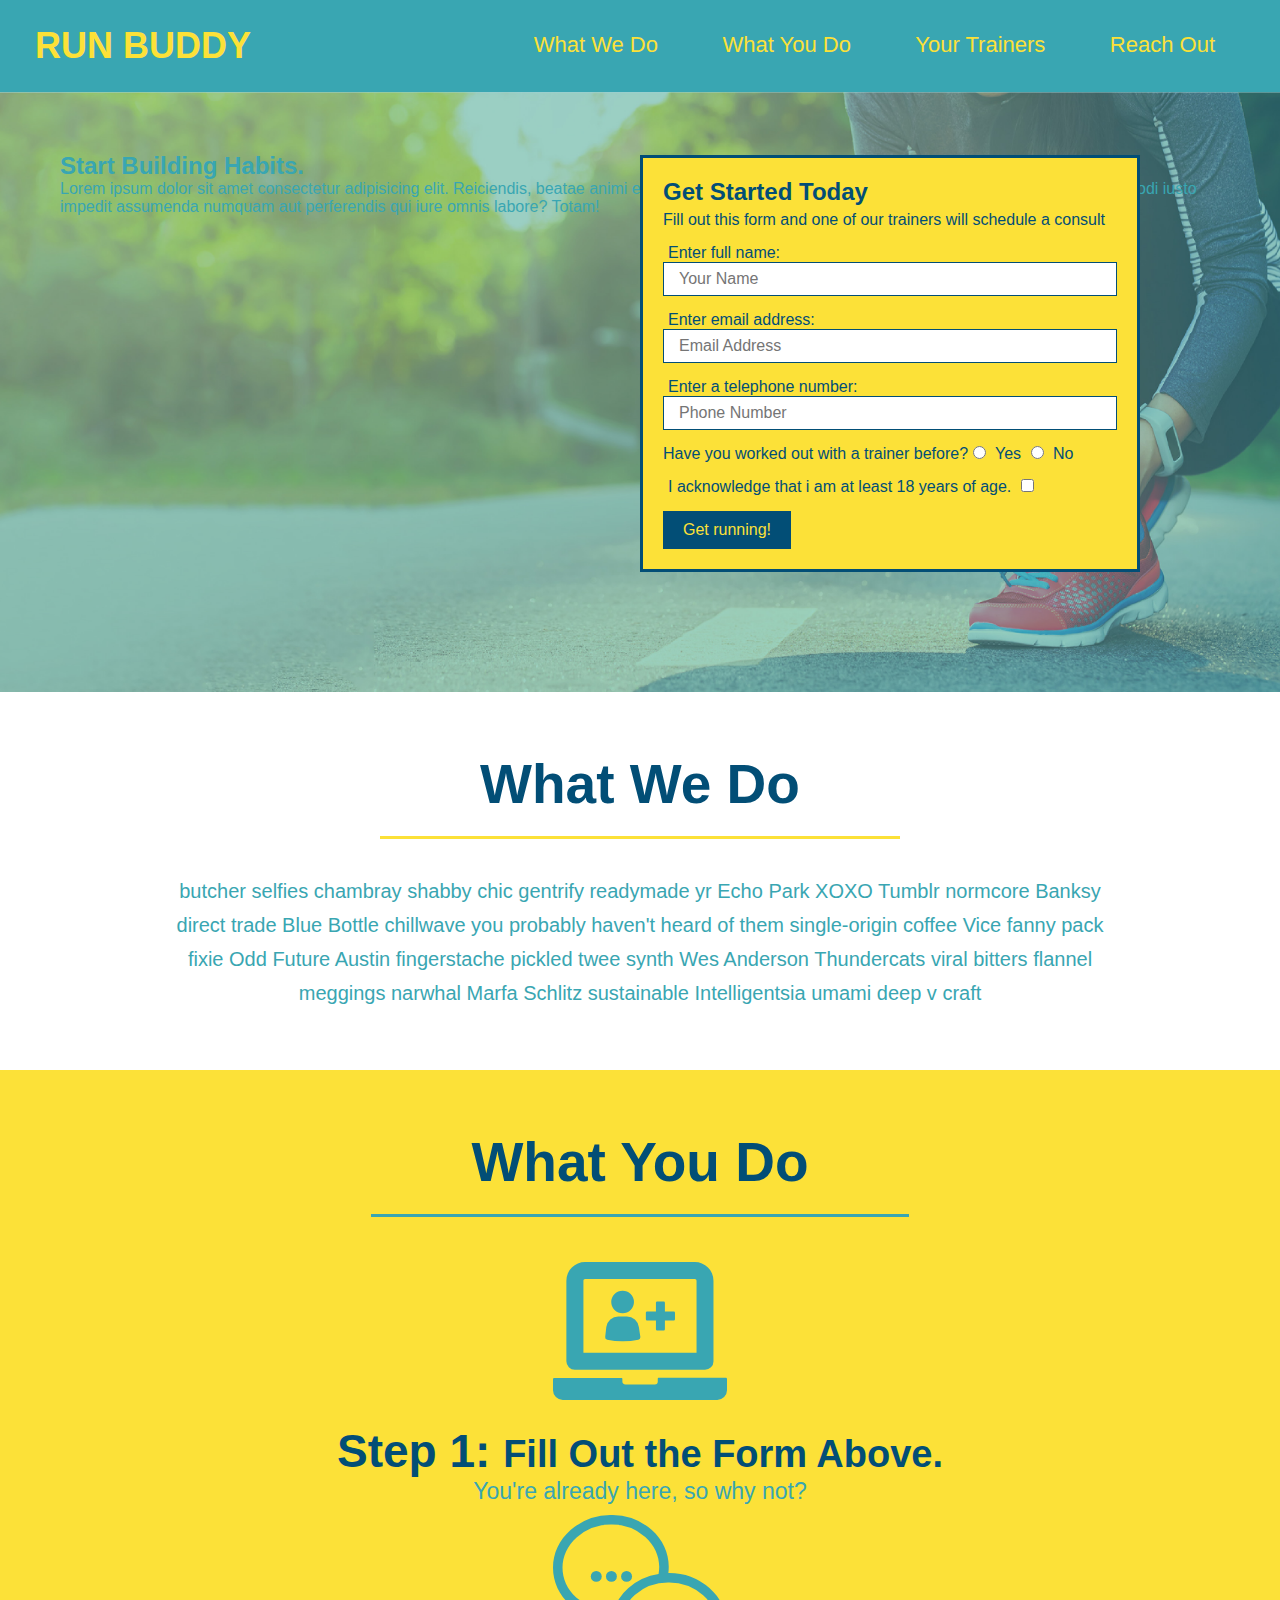
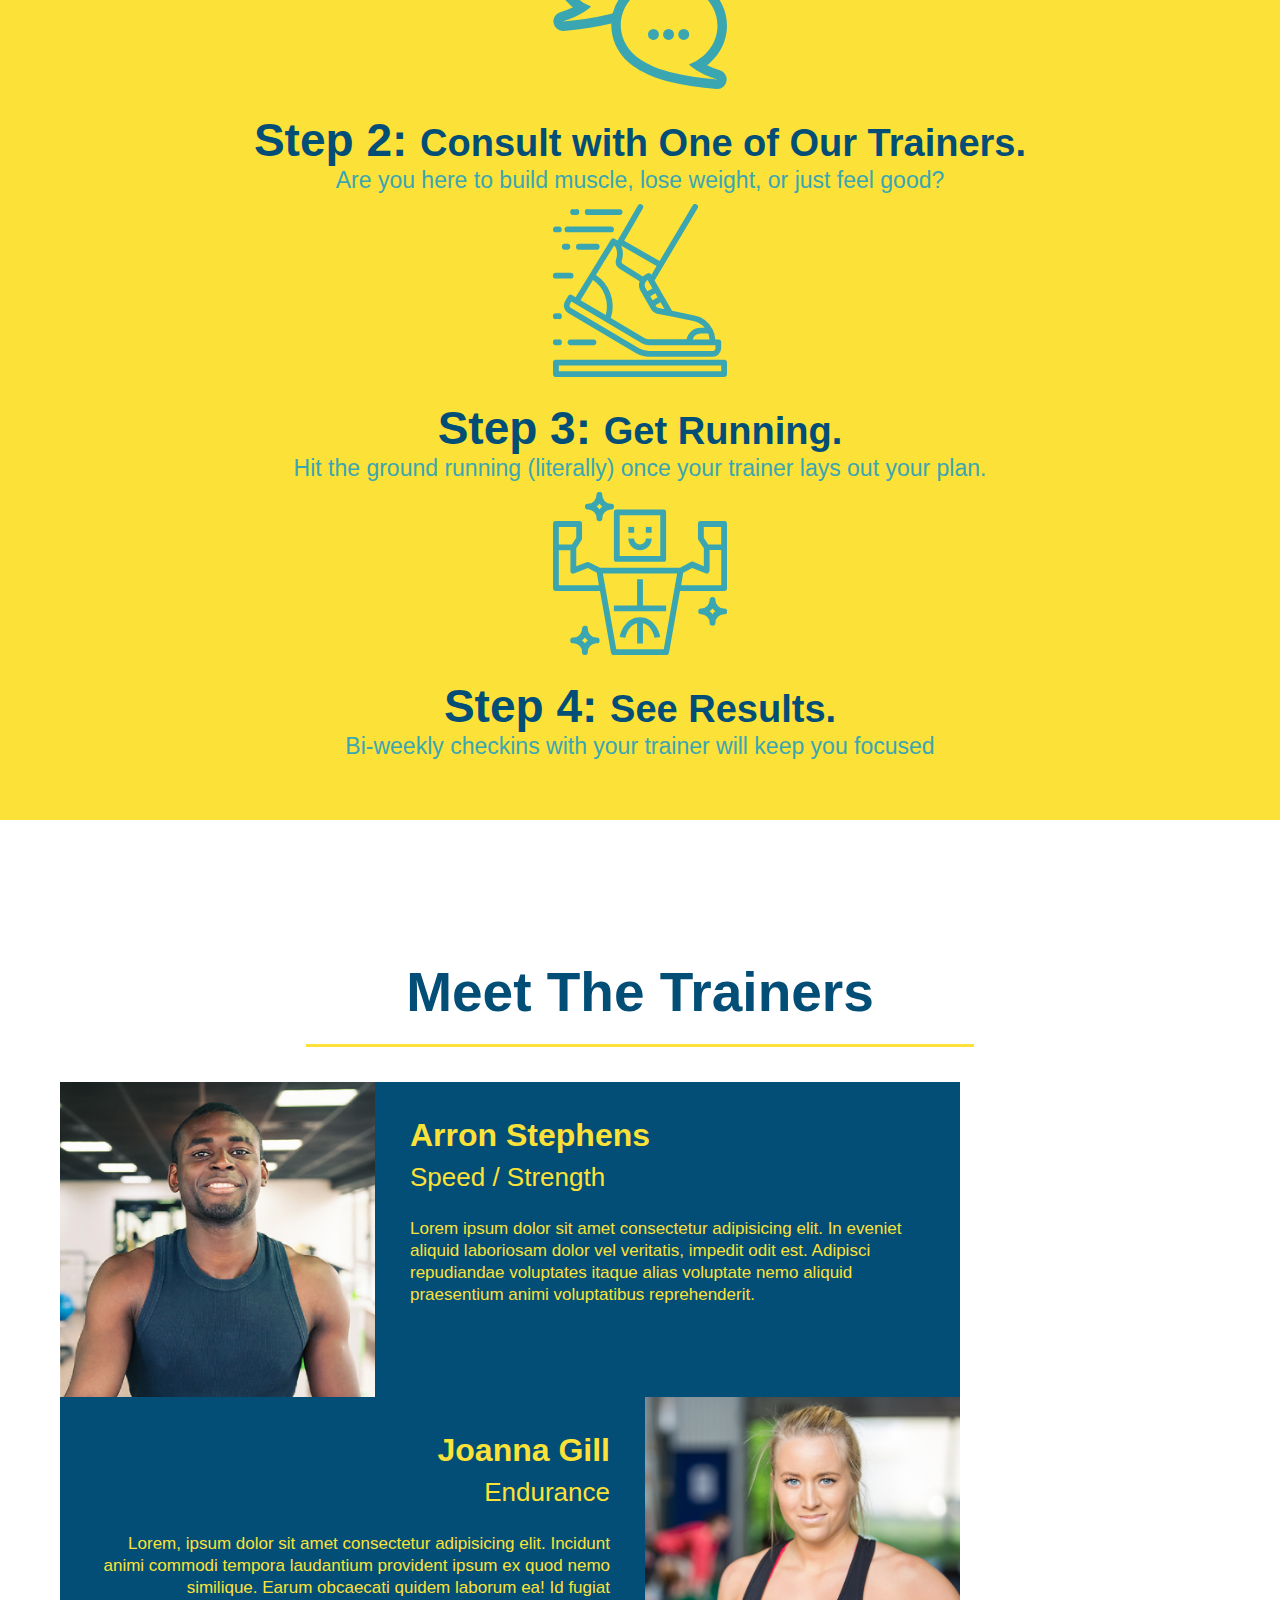
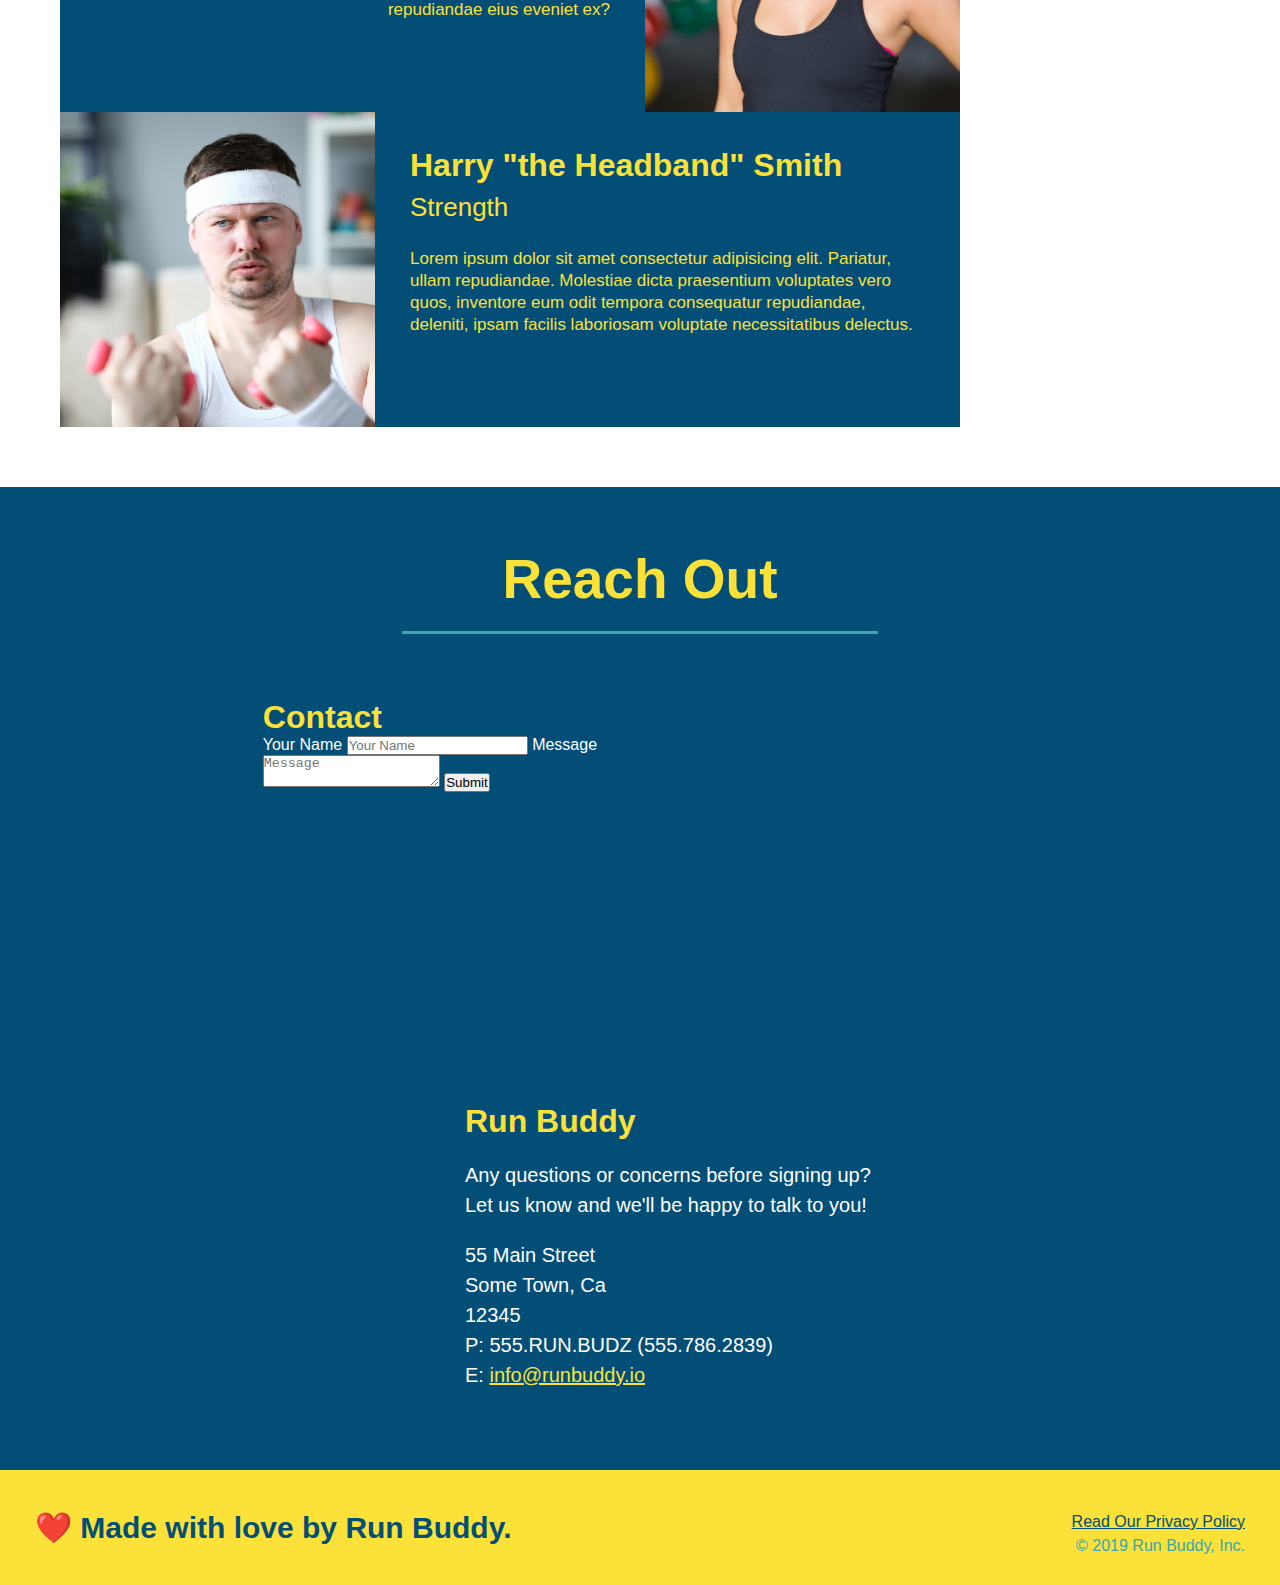
==== index.html @ 89fad7df "added contact form" ====
<!DOCTYPE html>
<html lang="en">
  <head>
    <meta charset="UTF-8" />
    <title>Run Buddy</title>
    <link rel="stylesheet" href="./assets/css/style.css" />
  </head>

  <body>
    <!-- navigation -->
    <header>
      <h1>
        <a href="./index.html">RUN BUDDY</a>
      </h1>
      <nav>
        <!-- Unordered list element -->
        <ul>
          <!-- List item element -->
          <li>
            <!-- Anchor element -->
            <a href="#what-we-do">What We Do</a>
          </li>
          <li>
            <a href="#what-you-do">What You Do</a>
          </li>
          <li>
            <a href="#your-trainers">Your Trainers</a>
          </li>
          <li>
            <a href="#reach-out">Reach Out</a>
          </li>
        </ul>
      </nav>
    </header>

    <!-- hero/jumbotron -->
    <section class="hero">
      <div class="hero-form">
        <h3>Get Started Today</h3>
        <p>
          Fill out this form and one of our trainers will schedule a consult
        </p>
        <!-- Add form element -->
        <form>
          <label for="name">Enter full name:</label>
          <input
            type="text"
            placeholder="Your Name"
            name="name"
            id="name"
            class="form-input"
          />
          <label for="email">Enter email address:</label>
          <input
            type="email"
            placeholder="Email Address"
            name="email"
            id="email"
            class="form-input"
          />
          <label for="phone">Enter a telephone number:</label>
          <input
            type="tel"
            placeholder="Phone Number"
            name="phone"
            id="phone"
            class="form-input"
          />
          <p>
            Have you worked out with a trainer before?
            <input type="radio" name="trainer-confirm" id="trainer-yes" />
            <label for="trainer-yes">Yes</label>
            <input type="radio" name="trainer-confirm" id="trainer-no" />
            <label for="trainer-no">No</label>
          </p>
          <p>
            <label for="checkbox">
              I acknowledge that i am at least 18 years of age.
            </label>
            <input type="checkbox" name="age-confirm" id="checkbox" />
          </p>
          <button type="submit">Get running!</button>
        </form>
      </div>
      <!-- adds a heading and other writing to the left of the input box -->
      <div class="hero-cta">
        <h2>Start Building Habits.</h2>
        <p>
          Lorem ipsum dolor sit amet consectetur adipisicing elit. Reiciendis,
          beatae animi eaque doloremque temporibus, voluptates aperiam eveniet
          amet commodi iusto impedit assumenda numquam aut perferendis qui iure
          omnis labore? Totam!
        </p>
      </div>
    </section>
    <!-- end hero -->

    <!-- "what we do" section -->
    <section id="what-we-do" class="intro">
      <h2 class="section-title primary-border">What We Do</h2>
      <p>
        butcher selfies chambray shabby chic gentrify readymade yr Echo Park
        XOXO Tumblr normcore Banksy direct trade Blue Bottle chillwave you
        probably haven't heard of them single-origin coffee Vice fanny pack
        fixie Odd Future Austin fingerstache pickled twee synth Wes Anderson
        Thundercats viral bitters flannel meggings narwhal Marfa Schlitz
        sustainable Intelligentsia umami deep v craft
      </p>
    </section>

    <!-- "what you do" section -->
    <section id="what-you-do" class="steps">
      <h2 class="section-title secondary-border">What You Do</h2>

      <div>
        <!-- img element -->
        <img src="assets/images/step-1.svg" alt="" />
        <h3>Step 1: <span>Fill Out the Form Above.</span></h3>
        <p>You're already here, so why not?</p>
      </div>

      <div>
        <!-- img element -->
        <img src="assets/images/step-2.svg" alt="" />
        <h3>Step 2: <span>Consult with One of Our Trainers.</span></h3>
        <p>Are you here to build muscle, lose weight, or just feel good?</p>
      </div>

      <div>
        <!-- img element -->
        <img src="assets/images/step-3.svg" alt="" />
        <h3>Step 3: <span>Get Running.</span></h3>
        <p>
          Hit the ground running (literally) once your trainer lays out your
          plan.
        </p>
      </div>

      <div>
        <!-- img element -->
        <img src="assets/images/step-4.svg" alt="" />
        <h3>Step 4: <span>See Results.</span></h3>
        <p>Bi-weekly checkins with your trainer will keep you focused</p>
      </div>
    </section>

    <!-- "meet the trainers" section -->
    <section id="your-trainers" class="trainers">
      <h2 class="section-title primary-border">Meet The Trainers</h2>
      <article class="trainer">
        <img src="assets/images/trainer-1.jpg" alt="Arron Stephens" />
        <div class="trainer-bio text-left">
          <h3>Arron Stephens</h3>
          <h4>Speed / Strength</h4>
          <p>
            Lorem ipsum dolor sit amet consectetur adipisicing elit. In eveniet
            aliquid laboriosam dolor vel veritatis, impedit odit est. Adipisci
            repudiandae voluptates itaque alias voluptate nemo aliquid
            praesentium animi voluptatibus reprehenderit.
          </p>
        </div>
      </article>

      <!-- second trainer bio -->
      <article class="trainer">
        <div class="trainer-bio text-right">
          <h3>Joanna Gill</h3>
          <h4>Endurance</h4>
          <p>
            Lorem, ipsum dolor sit amet consectetur adipisicing elit. Incidunt
            animi commodi tempora laudantium provident ipsum ex quod nemo
            similique. Earum obcaecati quidem laborum ea! Id fugiat repudiandae
            eius eveniet ex?
          </p>
        </div>
        <img
          src="./assets/images/trainer-2.jpg"
          alt="Joanna Gill cooling off after a workout"
        />
      </article>

      <!-- third trainer bio -->
      <article class="trainer">
        <img
          src="./assets/images/trainer-3.jpg"
          alt="Harry Smith wearing a headband and lifting comically small pink weights"
        />
        <div class="trainer-bio text-left">
          <h3>Harry "the Headband" Smith</h3>
          <h4>Strength</h4>
          <p>
            Lorem ipsum dolor sit amet consectetur adipisicing elit. Pariatur,
            ullam repudiandae. Molestiae dicta praesentium voluptates vero quos,
            inventore eum odit tempora consequatur repudiandae, deleniti, ipsam
            facilis laboriosam voluptate necessitatibus delectus.
          </p>
        </div>
      </article>
    </section>

    <!-- "reach out" section -->
    <section id="reach-out" class="contact">
      <h2 class="section-title secondary-border">Reach Out</h2>
      <div class="contact-info">
        <!-- Box for contact form -->
        <div class="contact-form">
          <h3>Contact</h3>
          <form>
            <!-- section for name box -->
            <label for="contact-name">Your Name</label>
            <input type="text" id="contact-name" placeholder="Your Name" />
            <!-- section for adding comments or a message-->
            <label for="contact-message">Message</label>
            <textarea id="contact-message" placeholder="Message"></textarea>
            <!-- creates the submit button -->
            <button type="submit">Submit</button>
          </form>
        </div>
        <!-- end box for contact form-->
        <iframe
          src="https://www.google.com/maps/embed?pb=!1m18!1m12!1m3!1d3147.1079747227936!2d-120.42364418397035!3d37.92790791110593!2m3!1f0!2f0!3f0!3m2!1i1024!2i768!4f13.1!3m3!1m2!1s0x8090c49129b6ac57%3A0xb56c7eb95a2cd8bd!2sMain%20St%2C%20California%2095327!5e0!3m2!1sen!2sus!4v1616426329495!5m2!1sen!2sus"
          style="border: 0"
          allowfullscreen=""
          loading="lazy"
        >
        </iframe>
        <div>
          <h3>Run Buddy</h3>
          <p>
            Any questions or concerns before signing up?
            <br />
            Let us know and we'll be happy to talk to you!
          </p>
          <address>
            55 Main Street <br />
            Some Town, Ca <br />
            12345<br />
            P: 555.RUN.BUDZ (555.786.2839)<br />
            E: <a href="mailto:info@runbuddy.io">info@runbuddy.io</a>
          </address>
        </div>
      </div>
    </section>

    <!-- footer -->
    <footer>
      <h2>❤️ Made with love by Run Buddy.</h2>
      <div>
        <a href="./privacy-policy.html">Read Our Privacy Policy</a><br />
        &copy; 2019 Run Buddy, Inc.
      </div>
    </footer>
  </body>
</html>
---- assets/css/style.css ----
* {
  margin: 0;
  padding: 0;
  box-sizing: border-box;
}

body {
  /* more on this crazy alphanumerical value in a minute! */
  color: #39a6b2;
  font-family: Helvetica, Arial, sans-serif;
}

/* apply styles to <header> */
header {
  padding: 25px 35px;
  background-color: #39a6b2;
}

header h1 {
  font-weight: bold;
  font-size: 36px;
  color: #fce138;
  margin: 0;
  display: inline;
}

header a {
  text-decoration: none;
  color: #fce138;
}

header nav {
  float: right;
  margin: 7px 0;
}

header nav ul li {
  display: inline;
}

header nav ul li a {
  margin: 0 30px;
  font-weight: lighter;
  font-size: 22px;
}

footer {
  background: #fce138;
  width: 100%;
  padding: 40px 35px;
}

footer h2 {
  display: inline;
  color: #024e76;
  font-size: 30px;
  margin: 0;
}

footer div {
  float: right;
  line-height: 1.5;
  text-align: right;
}

footer a {
  color: #024e76;
}

/* hero style section */
section {
  padding: 60px;
}

.hero {
  background-image: url(../images/hero-bg.jpg);
  height: 600px;
  background-size: cover;
  background-position: center;
  position: relative;
}

.hero-form {
  background-color: #fce138;
  padding: 20px;
  width: 500px;
  color: #024e76;
  border: solid 3px #024e76;
  position: absolute;
  bottom: 120px;
  right: 140px;
}

.hero-form h3 {
  font-size: 24px;
  margin: 0;
}

.hero-form p {
  margin: 5px 0 15px 0;
}

.form-input {
  border: 1px solid #024e76;
  display: block;
  padding: 7px 15px;
  font-size: 16px;
  color: #024e76;
  width: 100%;
  margin-bottom: 15px;
}

.hero-form label {
  margin: 0 5px;
}

.hero-form button {
  color: #fce138;
  background-color: #024e76;
  border: none;
  padding: 10px 20px;
  font-size: 16px;
}
/* hero styles end */

/* what we do style */
.intro {
  text-align: center;
}

.intro p {
  line-height: 1.7;
  color: #39a6b2;
  width: 80%;
  font-size: 20px;
  margin: 0 auto;
}
/* end what we do style */

/* style for what we/you do and reachout */
.section-title {
  font-size: 55px;
  color: #024e76;
  margin-bottom: 35px;
  padding: 0 100px 20px 100px;
  display: inline-block;
  border-bottom: 3px solid;
}

.primary-border {
  border-color: #fce138;
}

.secondary-border {
  border-color: #39a6b2;
}
/* end style for what we/you do and reachout */

/* what you do style */
.steps {
  text-align: center;
  background: #fce138;
}

.steps {
  margin-bottom: 80px;
}

.steps img {
  width: 15%;
  margin: 10px 0;
}

.steps h3 {
  color: #024e76;
  font-size: 46px;
  margin-top: 10px;
}

.steps p {
  color: #39a6b2;
  font-size: 23px;
}

.steps span {
  font-size: 38px;
}
/* end style what you do */

/* style for meet the trainers */
.trainers {
  text-align: center;
}

.trainer {
  width: 900px;
  margin: o auto 30px auto;
  background: #024e76;
  color: #fce138;
  overflow: auto;
}

.trainer img {
  width: 35%;
  float: left;
}

.trainer-bio {
  padding: 35px;
  float: left;
  width: 65%;
}

.text-left {
  text-align: left;
}

.text-right {
  text-align: right;
}

.trainer-bio h3 {
  font-size: 32px;
  margin-bottom: 8px;
}

.trainer-bio h4 {
  font-weight: lighter;
  font-size: 26px;
  margin-bottom: 25px;
}

.trainer-bio p {
  font-size: 17px;
  line-height: 1.3;
}
/* end style for meet the trainers */

/* style for reach out*/
.contact {
  text-align: center;
  background: #024e76;
}

.contact h2 {
  color: #fce138;
}

.contact-info iframe {
  width: 400px;
  height: 400px;
}
.contact-info div {
  width: 410px;
  display: inline-block;
  vertical-align: top;
  text-align: left;
  margin: 30px 0 0 60px;
  color: white;
}

.contact-info h3 {
  color: #fce138;
  font-size: 32px;
}

.contact-info p,
.contact-info address {
  margin: 20px 0;
  line-height: 1.5;
  font-size: 20px;
  font-style: normal;
}

.contact-info a {
  color: #fce138;
}
/* end style for reach out */
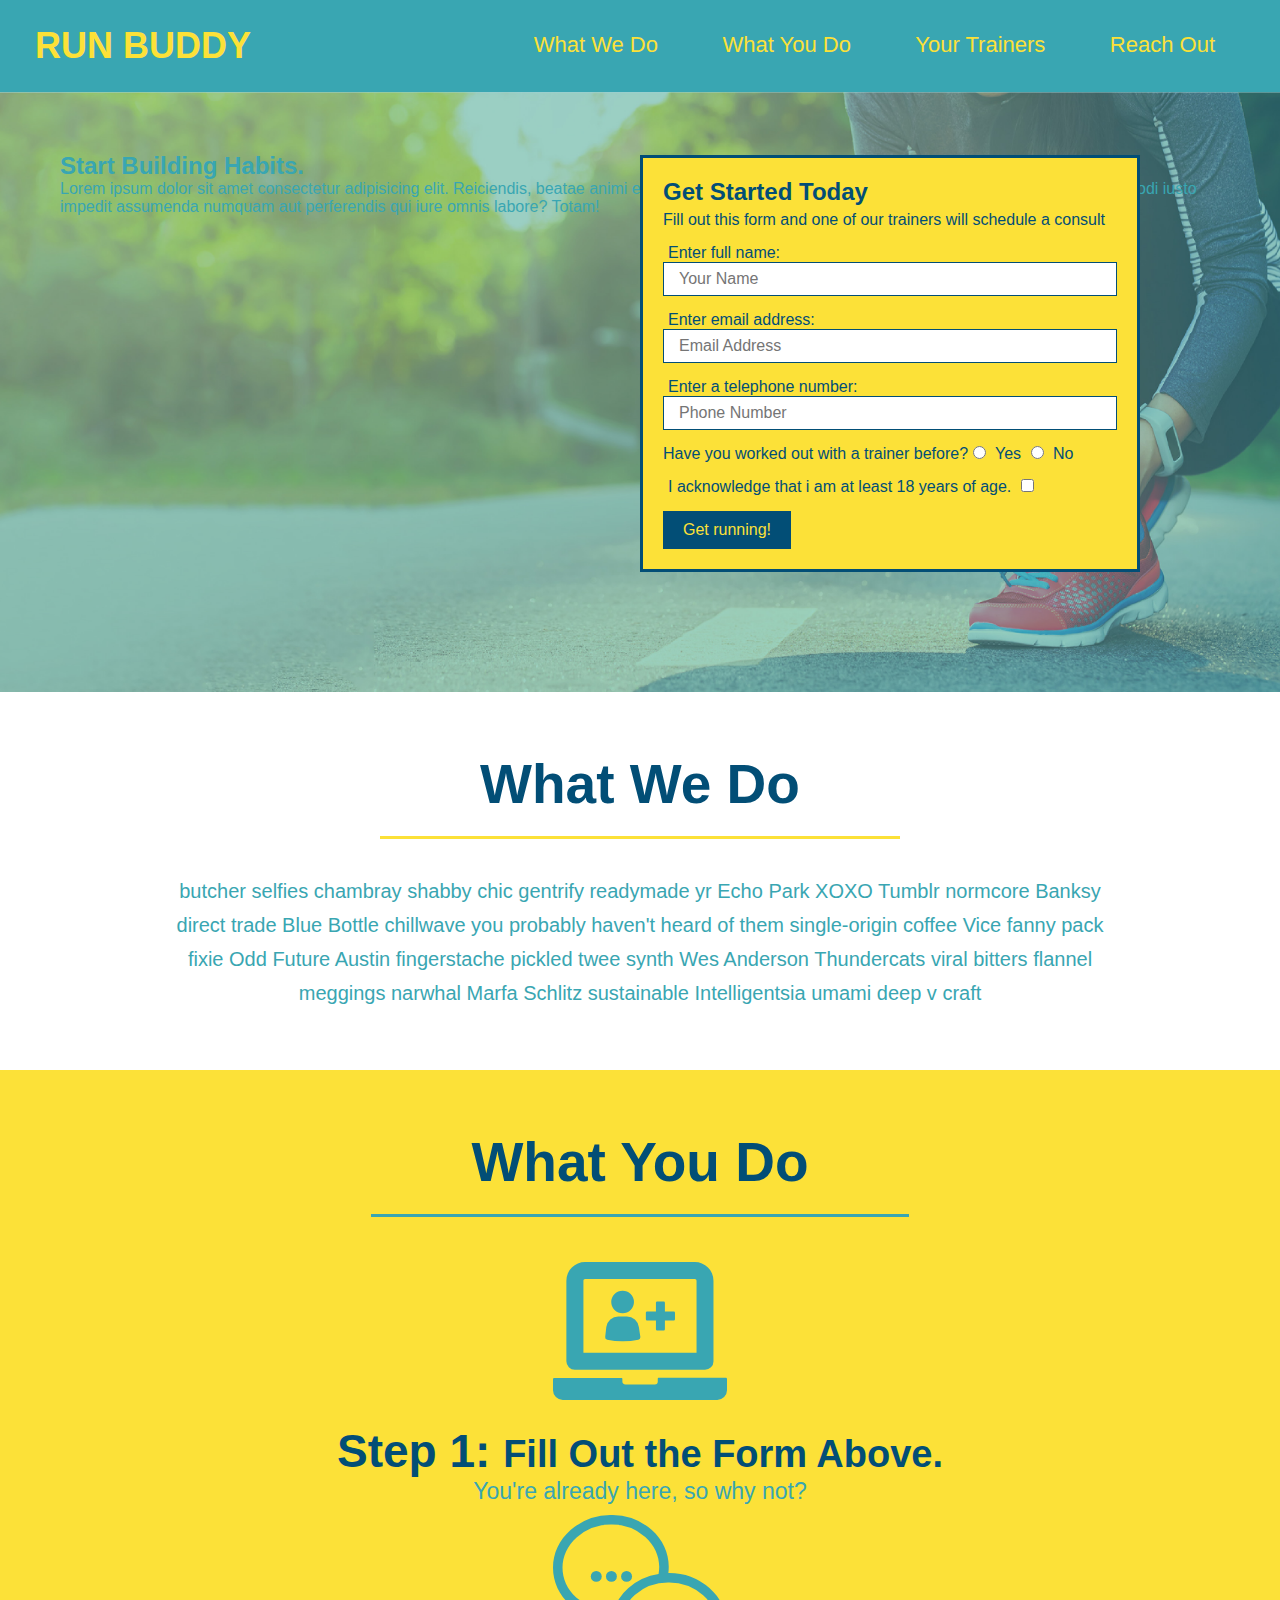
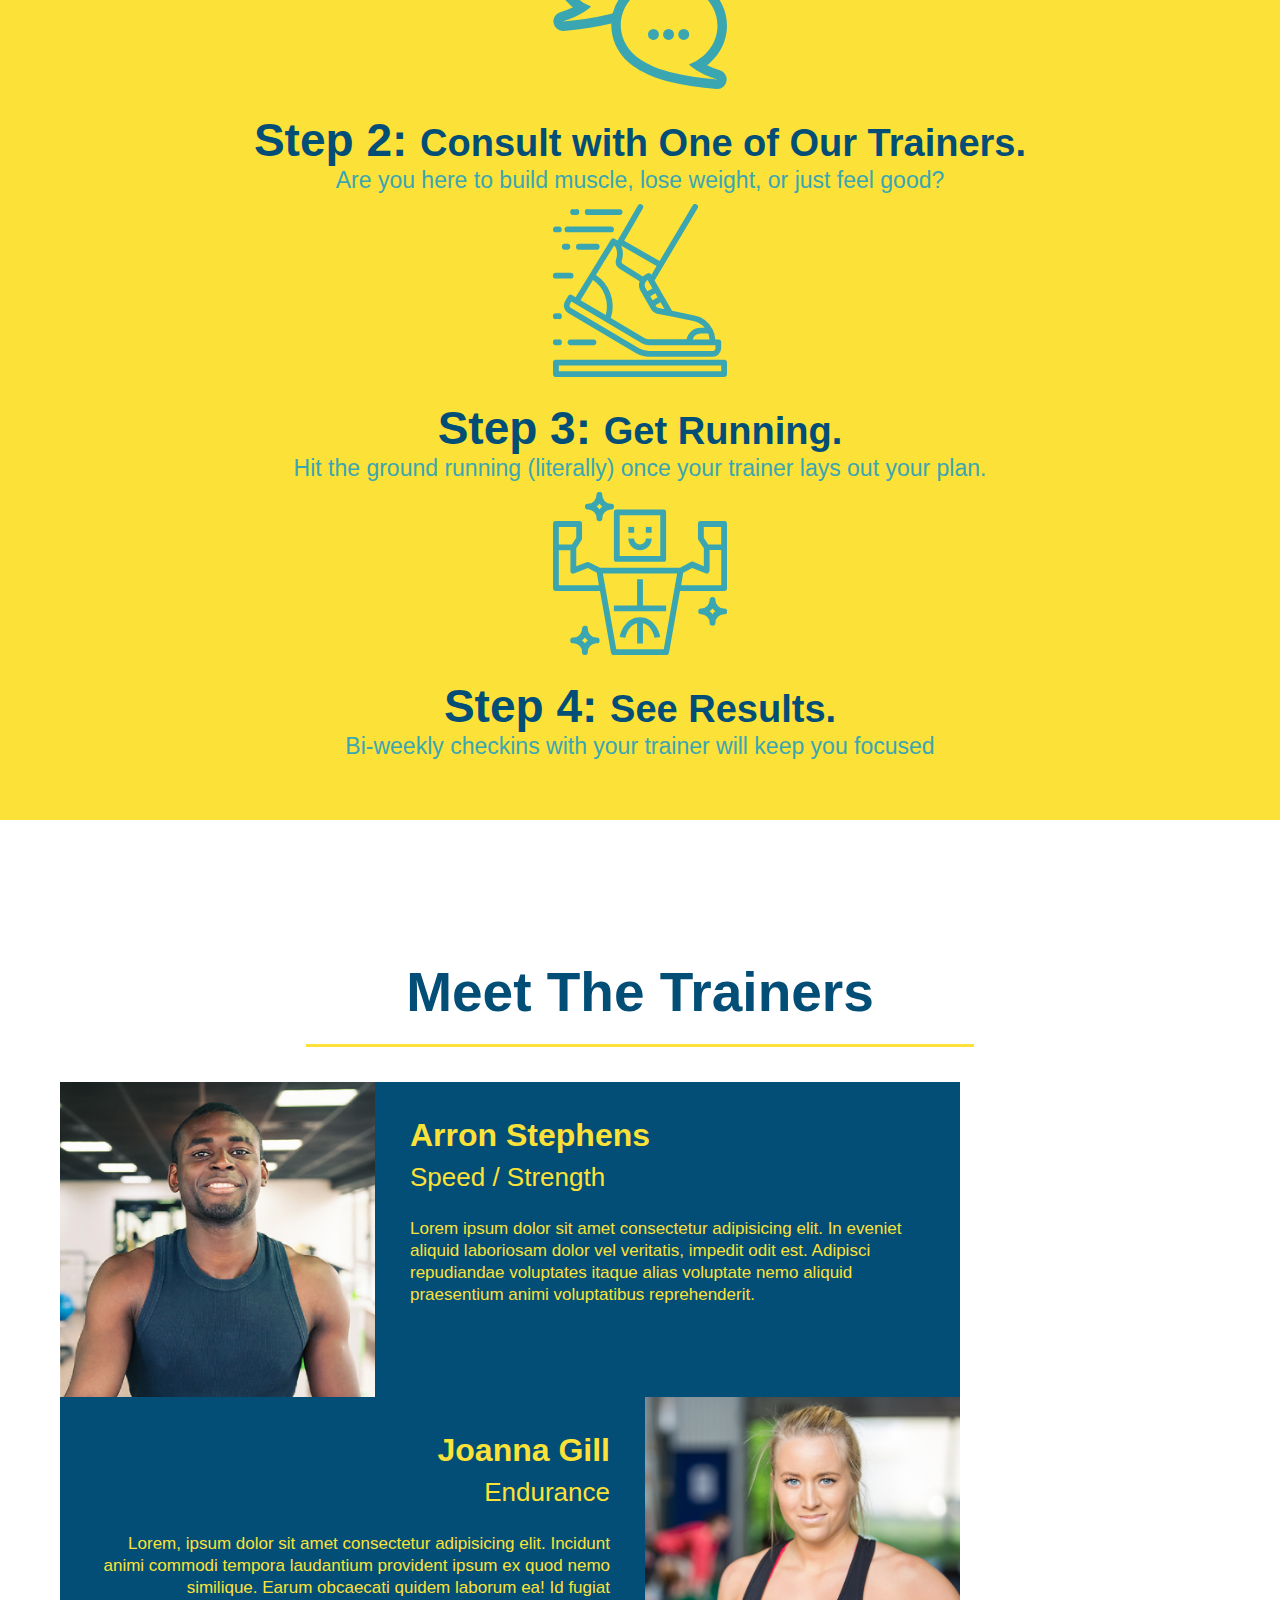
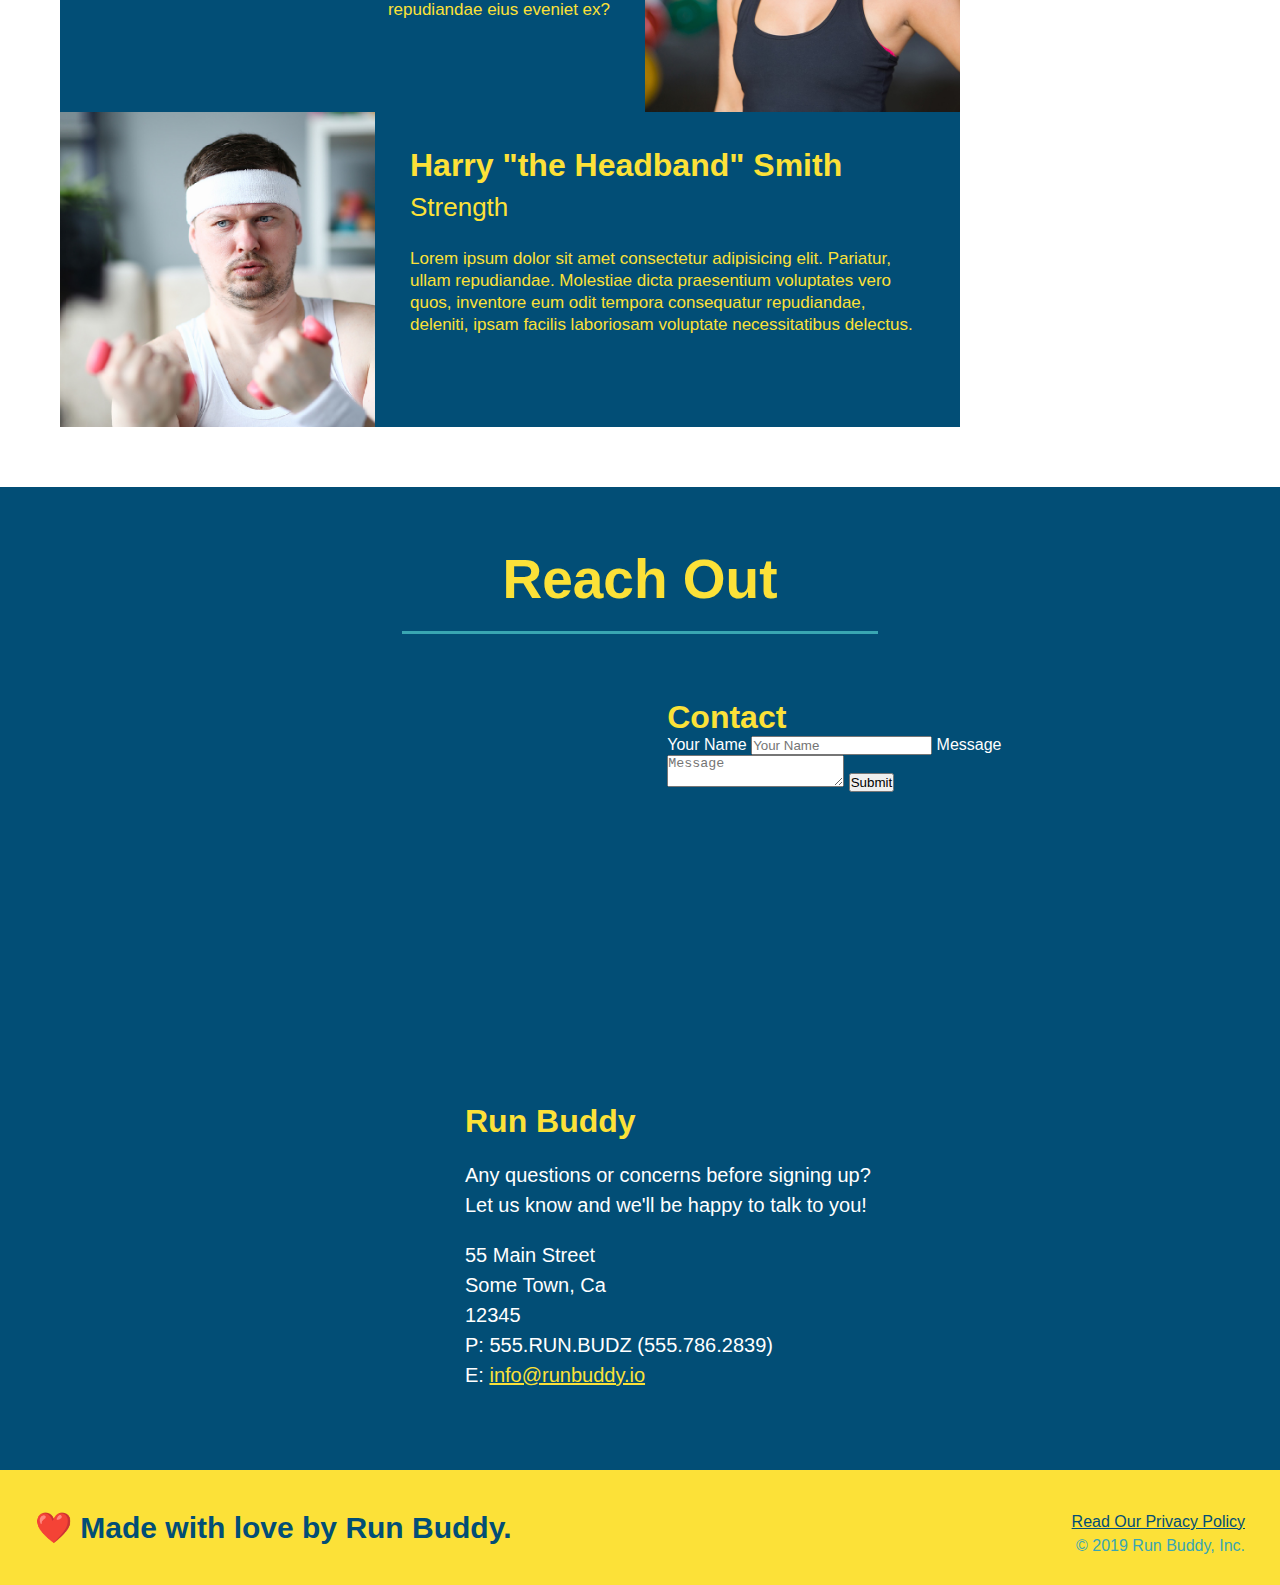
==== commit 23f9515a: "updated  positioning of contact form box" ====
--- a/index.html
+++ b/index.html
@@ -202,6 +202,13 @@
     <section id="reach-out" class="contact">
       <h2 class="section-title secondary-border">Reach Out</h2>
       <div class="contact-info">
+        <iframe
+          src="https://www.google.com/maps/embed?pb=!1m18!1m12!1m3!1d3147.1079747227936!2d-120.42364418397035!3d37.92790791110593!2m3!1f0!2f0!3f0!3m2!1i1024!2i768!4f13.1!3m3!1m2!1s0x8090c49129b6ac57%3A0xb56c7eb95a2cd8bd!2sMain%20St%2C%20California%2095327!5e0!3m2!1sen!2sus!4v1616426329495!5m2!1sen!2sus"
+          style="border: 0"
+          allowfullscreen=""
+          loading="lazy"
+        >
+        </iframe>
         <!-- Box for contact form -->
         <div class="contact-form">
           <h3>Contact</h3>
@@ -217,13 +224,7 @@
           </form>
         </div>
         <!-- end box for contact form-->
-        <iframe
-          src="https://www.google.com/maps/embed?pb=!1m18!1m12!1m3!1d3147.1079747227936!2d-120.42364418397035!3d37.92790791110593!2m3!1f0!2f0!3f0!3m2!1i1024!2i768!4f13.1!3m3!1m2!1s0x8090c49129b6ac57%3A0xb56c7eb95a2cd8bd!2sMain%20St%2C%20California%2095327!5e0!3m2!1sen!2sus!4v1616426329495!5m2!1sen!2sus"
-          style="border: 0"
-          allowfullscreen=""
-          loading="lazy"
-        >
-        </iframe>
+
         <div>
           <h3>Run Buddy</h3>
           <p>
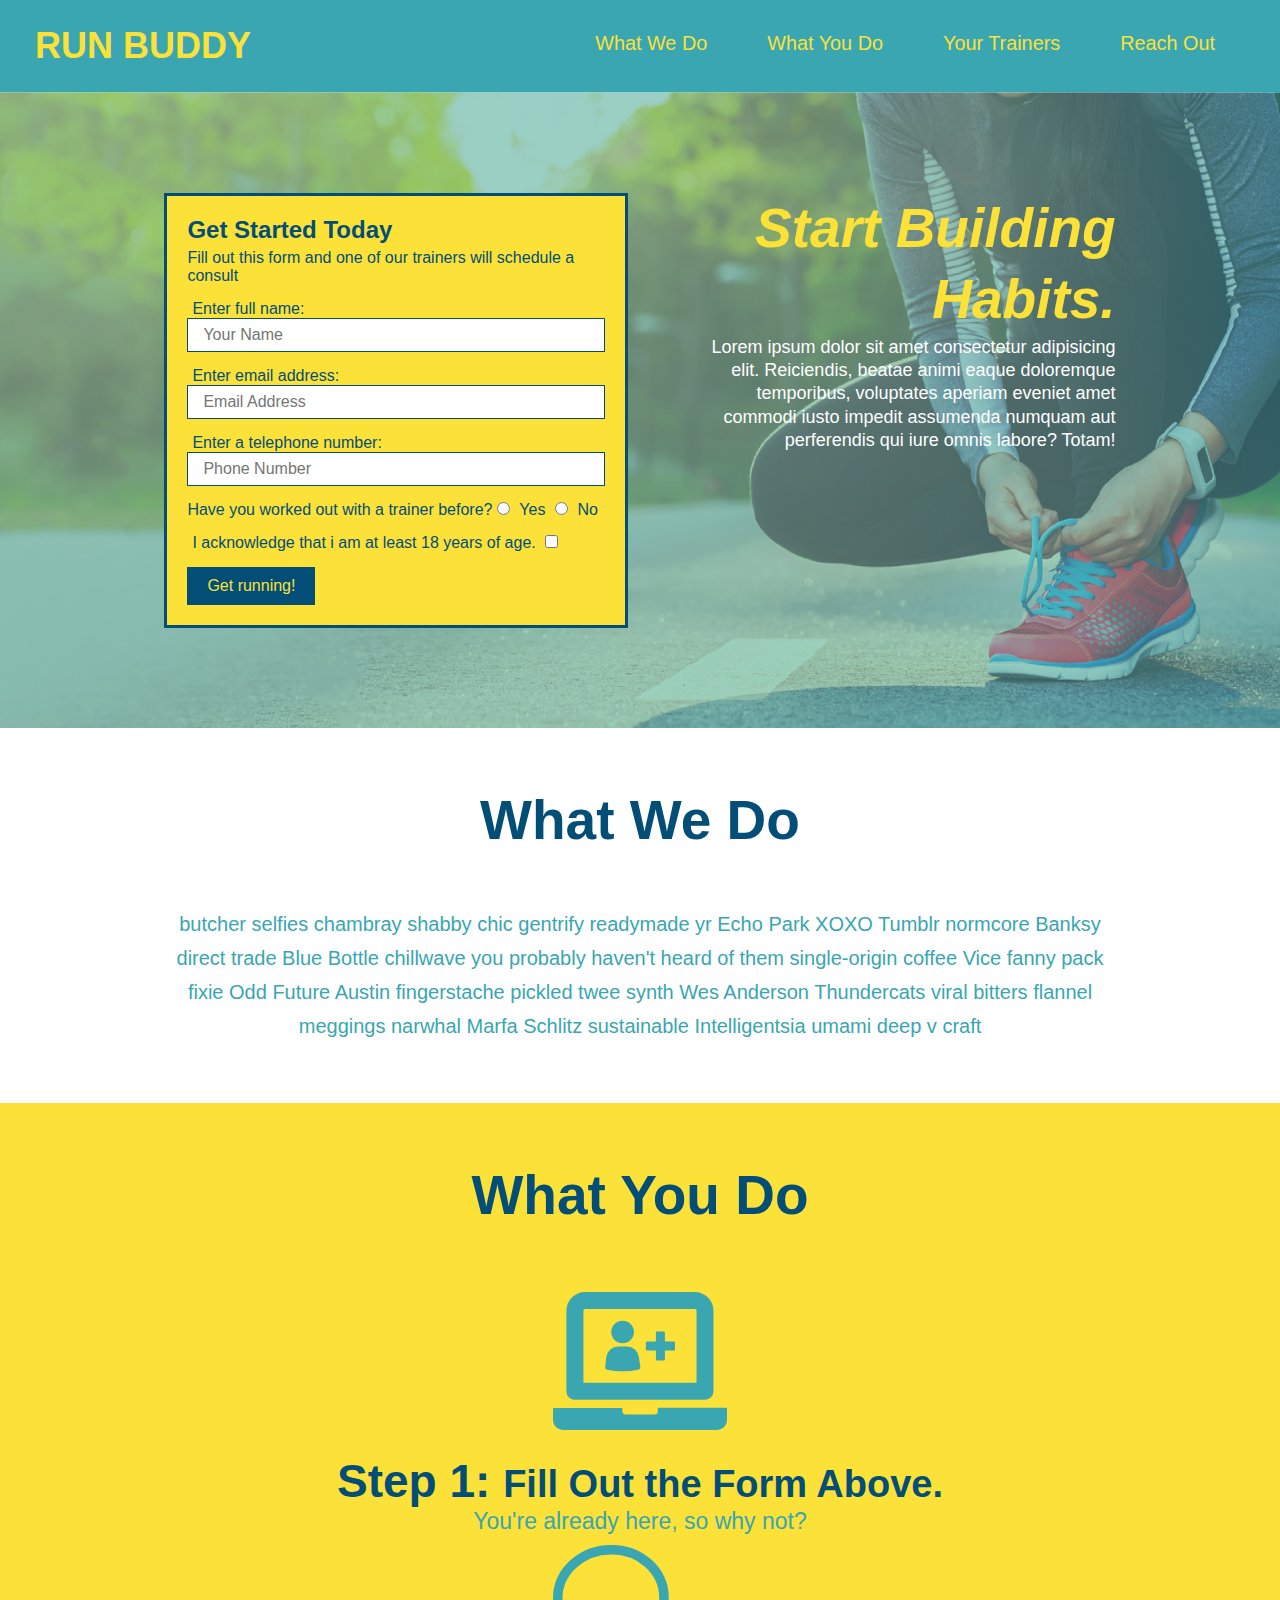
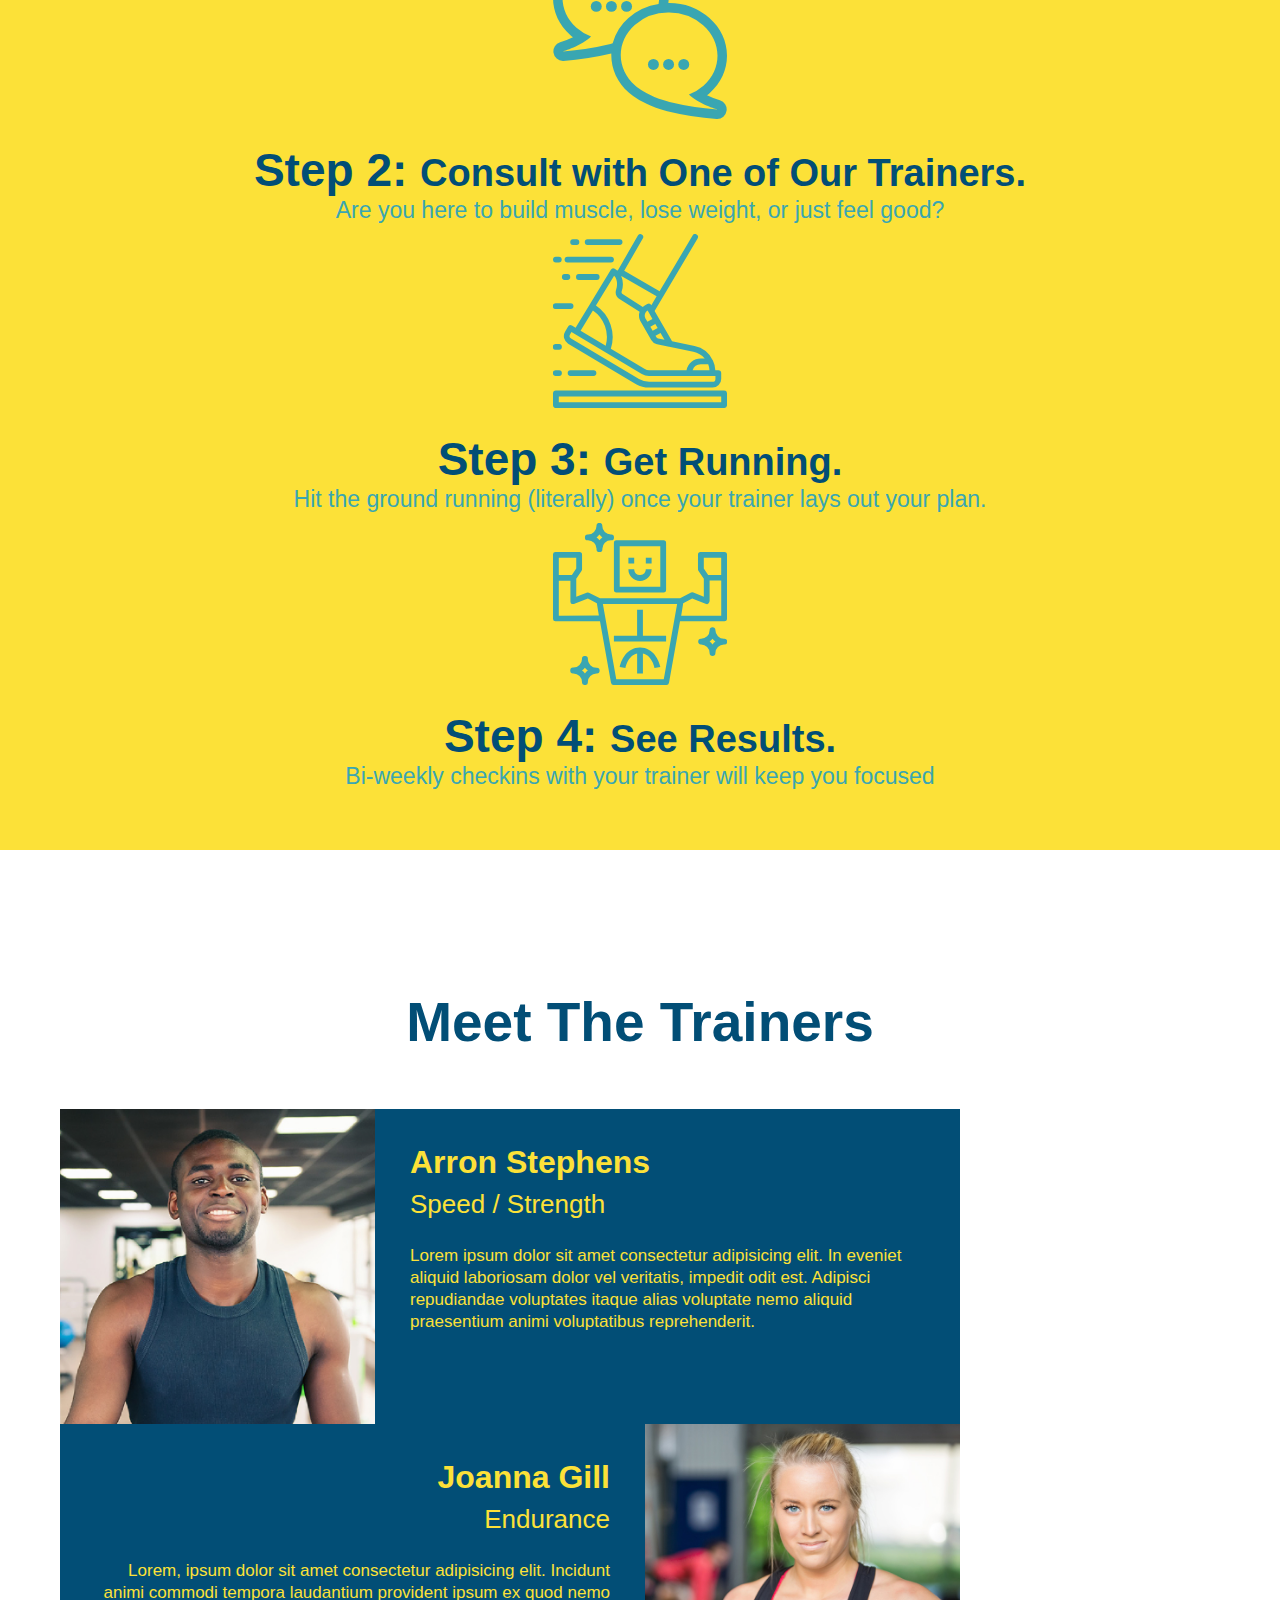
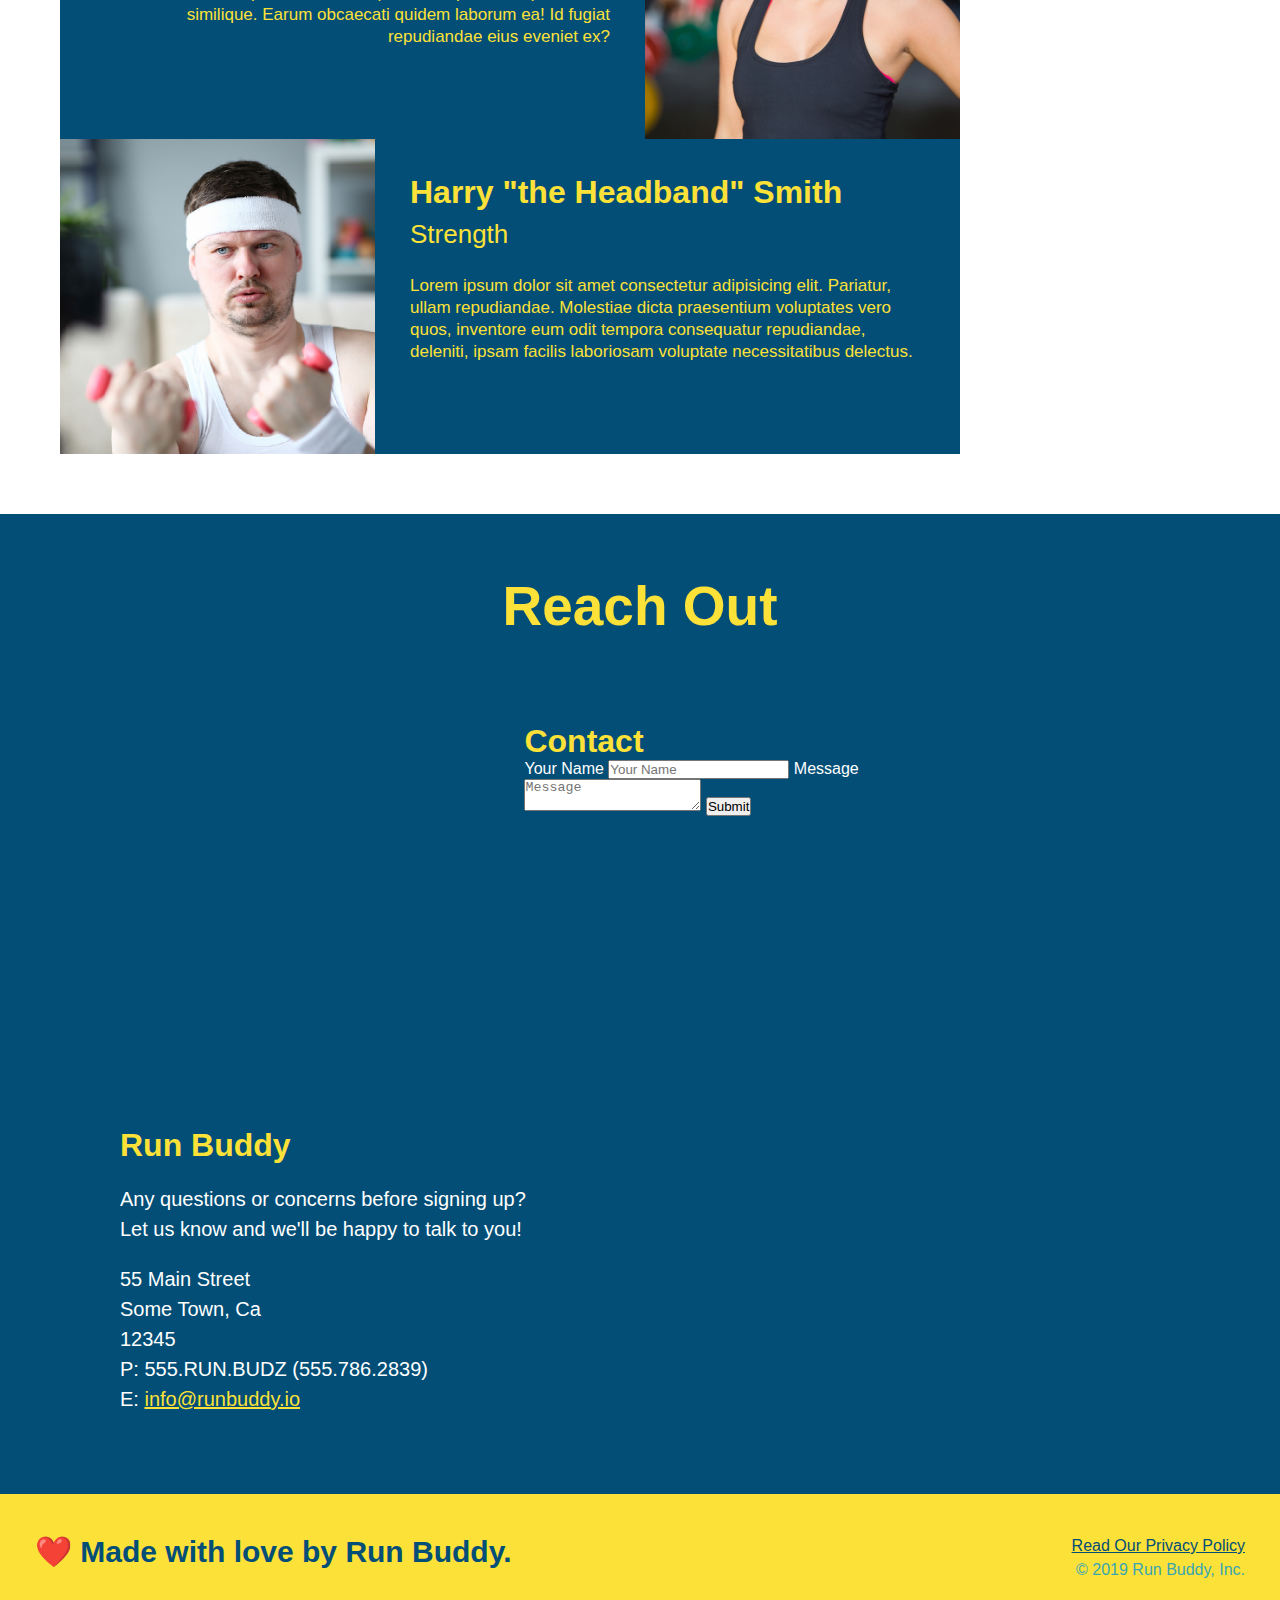
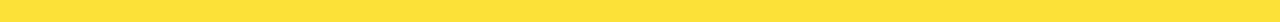
==== commit f3f3df7d: "added flex-row class and css rule to all section-title classes." ====
--- a/index.html
+++ b/index.html
@@ -97,21 +97,26 @@
 
     <!-- "what we do" section -->
     <section id="what-we-do" class="intro">
-      <h2 class="section-title primary-border">What We Do</h2>
-      <p>
-        butcher selfies chambray shabby chic gentrify readymade yr Echo Park
-        XOXO Tumblr normcore Banksy direct trade Blue Bottle chillwave you
-        probably haven't heard of them single-origin coffee Vice fanny pack
-        fixie Odd Future Austin fingerstache pickled twee synth Wes Anderson
-        Thundercats viral bitters flannel meggings narwhal Marfa Schlitz
-        sustainable Intelligentsia umami deep v craft
-      </p>
+      <div class="flex-row">
+        <h2 class="section-title primary-border">What We Do</h2>
+      </div>
+      <div class="flex-row">
+        <p>
+          butcher selfies chambray shabby chic gentrify readymade yr Echo Park
+          XOXO Tumblr normcore Banksy direct trade Blue Bottle chillwave you
+          probably haven't heard of them single-origin coffee Vice fanny pack
+          fixie Odd Future Austin fingerstache pickled twee synth Wes Anderson
+          Thundercats viral bitters flannel meggings narwhal Marfa Schlitz
+          sustainable Intelligentsia umami deep v craft
+        </p>
+      </div>
     </section>
 
     <!-- "what you do" section -->
     <section id="what-you-do" class="steps">
-      <h2 class="section-title secondary-border">What You Do</h2>
-
+      <div class="flex-row">
+        <h2 class="section-title secondary-border">What You Do</h2>
+      </div>
       <div>
         <!-- img element -->
         <img src="assets/images/step-1.svg" alt="" />
@@ -146,7 +151,9 @@
 
     <!-- "meet the trainers" section -->
     <section id="your-trainers" class="trainers">
-      <h2 class="section-title primary-border">Meet The Trainers</h2>
+      <div class="flex-row">
+        <h2 class="section-title primary-border">Meet The Trainers</h2>
+      </div>
       <article class="trainer">
         <img src="assets/images/trainer-1.jpg" alt="Arron Stephens" />
         <div class="trainer-bio text-left">
@@ -200,7 +207,9 @@
 
     <!-- "reach out" section -->
     <section id="reach-out" class="contact">
-      <h2 class="section-title secondary-border">Reach Out</h2>
+      <div class="flex-row">
+        <h2 class="section-title secondary-border">Reach Out</h2>
+      </div>
       <div class="contact-info">
         <iframe
           src="https://www.google.com/maps/embed?pb=!1m18!1m12!1m3!1d3147.1079747227936!2d-120.42364418397035!3d37.92790791110593!2m3!1f0!2f0!3f0!3m2!1i1024!2i768!4f13.1!3m3!1m2!1s0x8090c49129b6ac57%3A0xb56c7eb95a2cd8bd!2sMain%20St%2C%20California%2095327!5e0!3m2!1sen!2sus!4v1616426329495!5m2!1sen!2sus"
--- a/assets/css/style.css
+++ b/assets/css/style.css
@@ -14,6 +14,9 @@
 header {
   padding: 25px 35px;
   background-color: #39a6b2;
+  display: flex;
+  justify-content: space-between;
+  flex-wrap: wrap;
 }
 
 header h1 {
@@ -21,7 +24,7 @@
   font-size: 36px;
   color: #fce138;
   margin: 0;
-  display: inline;
+  /* display: inline; */
 }
 
 header a {
@@ -30,35 +33,40 @@
 }
 
 header nav {
-  float: right;
+  /* float: right; */
   margin: 7px 0;
 }
 
-header nav ul li {
-  display: inline;
+header nav ul {
+  display: flex;
+  flex-wrap: wrap;
+  justify-content: space-between;
+  align-items: center;
+  list-style: none;
 }
 
 header nav ul li a {
   margin: 0 30px;
   font-weight: lighter;
-  font-size: 22px;
+  font-size: 1.55vw;
 }
 
 footer {
   background: #fce138;
   width: 100%;
   padding: 40px 35px;
+  display: flex;
+  justify-content: space-between;
+  flex-wrap: wrap;
 }
 
 footer h2 {
-  display: inline;
   color: #024e76;
   font-size: 30px;
   margin: 0;
 }
 
 footer div {
-  float: right;
   line-height: 1.5;
   text-align: right;
 }
@@ -74,21 +82,20 @@
 
 .hero {
   background-image: url(../images/hero-bg.jpg);
-  height: 600px;
   background-size: cover;
   background-position: center;
-  position: relative;
+  display: flex;
+  justify-content: center;
+  flex-wrap: wrap;
 }
 
 .hero-form {
   background-color: #fce138;
   padding: 20px;
-  width: 500px;
   color: #024e76;
   border: solid 3px #024e76;
-  position: absolute;
-  bottom: 120px;
-  right: 140px;
+  width: 40%;
+  margin: 3.5%;
 }
 
 .hero-form h3 {
@@ -121,19 +128,31 @@
   padding: 10px 20px;
   font-size: 16px;
 }
+
+.hero-cta {
+  width: 35%;
+  text-align: right;
+  margin: 3.5%;
+  color: #fff;
+  font-size: 18px;
+  line-height: 1.3;
+}
+
+.hero-cta h2 {
+  font-style: italic;
+  font-size: 55px;
+  color: #fce138;
+}
 /* hero styles end */
 
 /* what we do style */
-.intro {
-  text-align: center;
-}
-
 .intro p {
   line-height: 1.7;
   color: #39a6b2;
   width: 80%;
   font-size: 20px;
   margin: 0 auto;
+  text-align: center;
 }
 /* end what we do style */
 
@@ -141,10 +160,10 @@
 .section-title {
   font-size: 55px;
   color: #024e76;
-  margin-bottom: 35px;
-  padding: 0 100px 20px 100px;
   display: inline-block;
-  border-bottom: 3px solid;
+  padding-bottom: 20px;
+  text-align: center;
+  margin: 0 auto 35px auto;
 }
 
 .primary-border {
@@ -189,7 +208,6 @@
 
 /* style for meet the trainers */
 .trainers {
-  text-align: center;
 }
 
 .trainer {
@@ -238,7 +256,6 @@
 
 /* style for reach out*/
 .contact {
-  text-align: center;
   background: #024e76;
 }
 
@@ -276,3 +293,7 @@
   color: #fce138;
 }
 /* end style for reach out */
+
+.flex-row {
+  display: flex;
+}
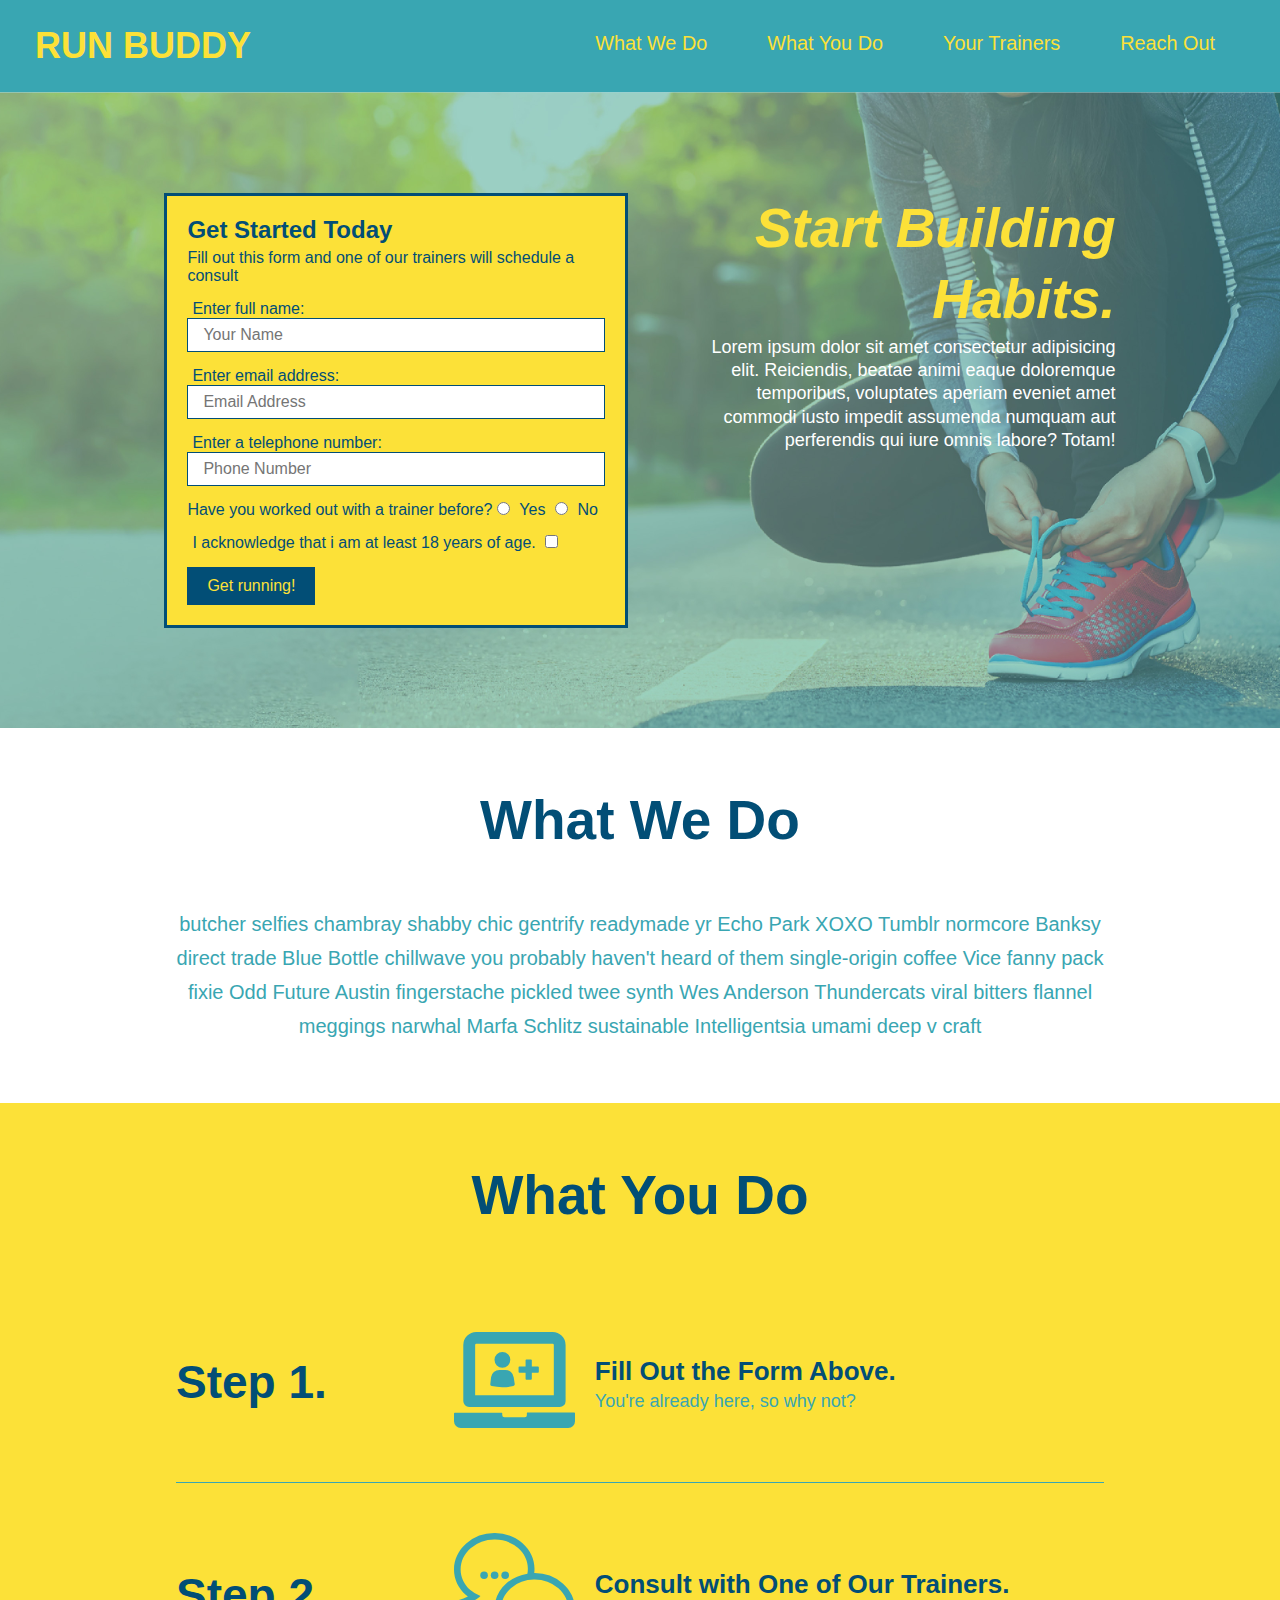
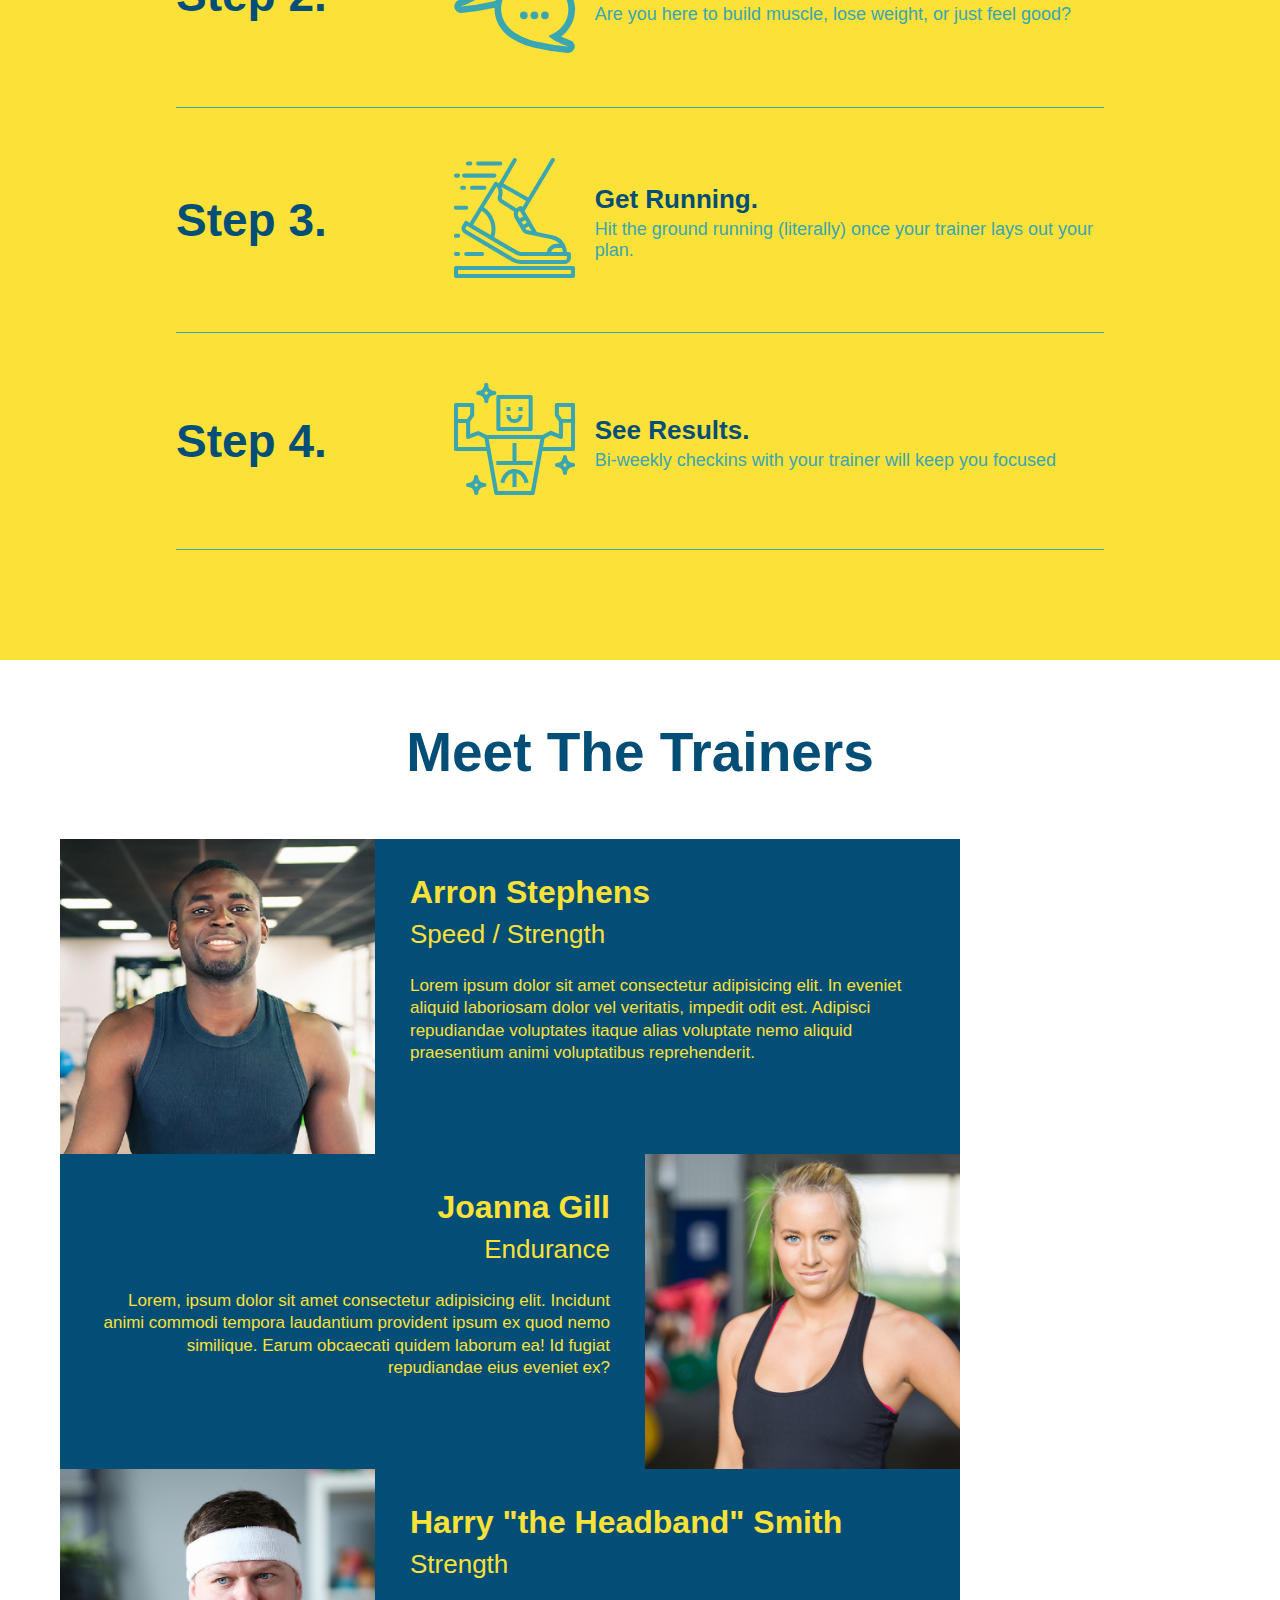
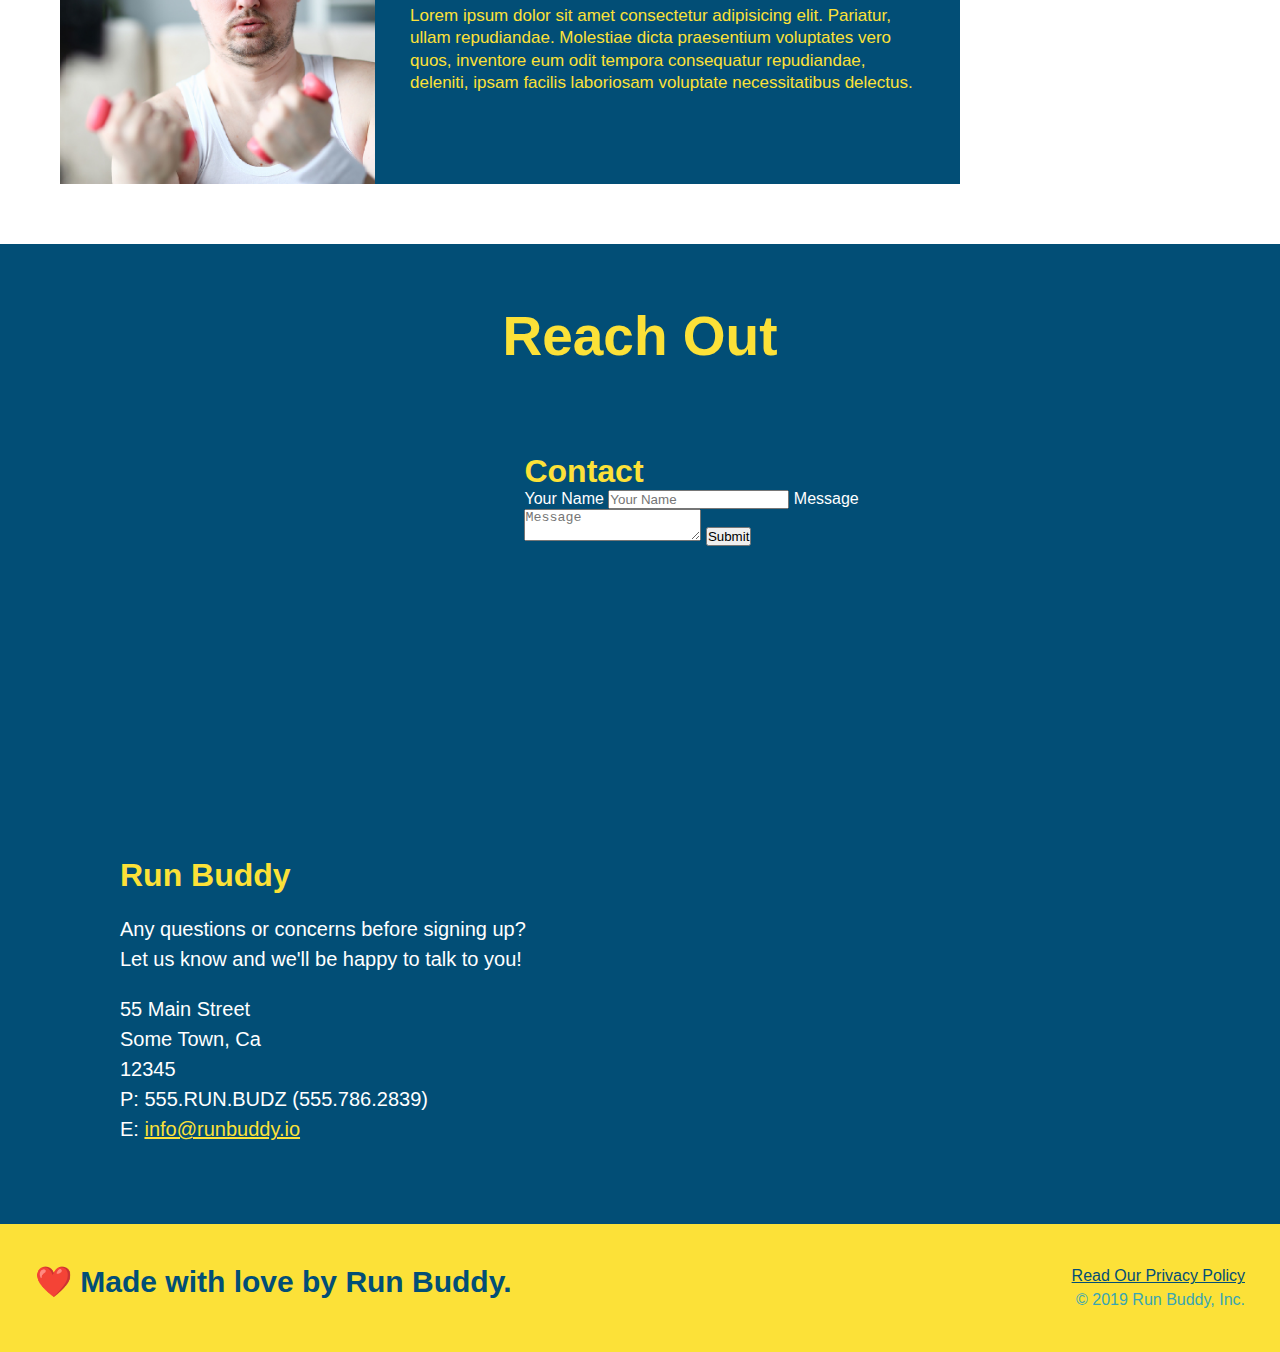
==== commit 9c98564e: "added flexbox to the steps section" ====
--- a/index.html
+++ b/index.html
@@ -117,35 +117,59 @@
       <div class="flex-row">
         <h2 class="section-title secondary-border">What You Do</h2>
       </div>
-      <div>
-        <!-- img element -->
-        <img src="assets/images/step-1.svg" alt="" />
-        <h3>Step 1: <span>Fill Out the Form Above.</span></h3>
-        <p>You're already here, so why not?</p>
-      </div>
-
-      <div>
-        <!-- img element -->
-        <img src="assets/images/step-2.svg" alt="" />
-        <h3>Step 2: <span>Consult with One of Our Trainers.</span></h3>
-        <p>Are you here to build muscle, lose weight, or just feel good?</p>
-      </div>
-
-      <div>
-        <!-- img element -->
-        <img src="assets/images/step-3.svg" alt="" />
-        <h3>Step 3: <span>Get Running.</span></h3>
-        <p>
-          Hit the ground running (literally) once your trainer lays out your
-          plan.
-        </p>
-      </div>
-
-      <div>
-        <!-- img element -->
-        <img src="assets/images/step-4.svg" alt="" />
-        <h3>Step 4: <span>See Results.</span></h3>
-        <p>Bi-weekly checkins with your trainer will keep you focused</p>
+      <div class="step">
+        <h3>Step 1.</h3>
+        <div class="step-info">
+          <div class="step-img">
+            <img src="assets/images/step-1.svg" alt="" />
+          </div>
+          <div class="step-text">
+            <h4>Fill Out the Form Above.</h4>
+            <p>You're already here, so why not?</p>
+          </div>
+        </div>
+      </div>
+
+      <div class="step">
+        <h3>Step 2.</h3>
+        <div class="step-info">
+          <div class="step-img">
+            <img src="assets/images/step-2.svg" alt="" />
+          </div>
+          <div class="step-text">
+            <h4>Consult with One of Our Trainers.</h4>
+            <p>Are you here to build muscle, lose weight, or just feel good?</p>
+          </div>
+        </div>
+      </div>
+
+      <div class="step">
+        <h3>Step 3.</h3>
+        <div class="step-info">
+          <div class="step-img">
+            <img src="assets/images/step-3.svg" alt="" />
+          </div>
+          <div class="step-text">
+            <h4>Get Running.</h4>
+            <p>
+              Hit the ground running (literally) once your trainer lays out your
+              plan.
+            </p>
+          </div>
+        </div>
+      </div>
+
+      <div class="step">
+        <h3>Step 4.</h3>
+        <div class="step-info">
+          <div class="step-img">
+            <img src="assets/images/step-4.svg" alt="" />
+          </div>
+          <div class="step-text">
+            <h4>See Results.</h4>
+            <p>Bi-weekly checkins with your trainer will keep you focused</p>
+          </div>
+        </div>
       </div>
     </section>
 
--- a/assets/css/style.css
+++ b/assets/css/style.css
@@ -177,33 +177,55 @@
 
 /* what you do style */
 .steps {
-  text-align: center;
   background: #fce138;
 }
 
-.steps {
-  margin-bottom: 80px;
-}
-
-.steps img {
-  width: 15%;
-  margin: 10px 0;
-}
-
-.steps h3 {
+.step {
+  margin: 50px auto;
+  padding-bottom: 50px;
+  width: 80%;
+  border-bottom: 1px solid #39a6b2;
+  display: flex;
+  flex-wrap: wrap;
+  align-items: center;
+  justify-content: space-between;
+}
+.step h3 {
   color: #024e76;
   font-size: 46px;
-  margin-top: 10px;
-}
-
-.steps p {
+  flex: 1 30%;
+}
+
+.step h4 {
+  font-size: 26px;
+  line-height: 1.5;
+  color: #024e76;
+}
+.step-info {
+  flex: 2 70%;
+  display: flex;
+  flex-wrap: wrap;
+  align-items: center;
+}
+
+.step-img {
+  flex: 1 12%;
+  margin-right: 20px;
+}
+
+.step-img img {
+  max-width: 100%;
+}
+
+.step-text {
+  flex: 12;
+}
+
+.step p {
   color: #39a6b2;
-  font-size: 23px;
-}
-
-.steps span {
-  font-size: 38px;
-}
+  font-size: 18px;
+}
+
 /* end style what you do */
 
 /* style for meet the trainers */
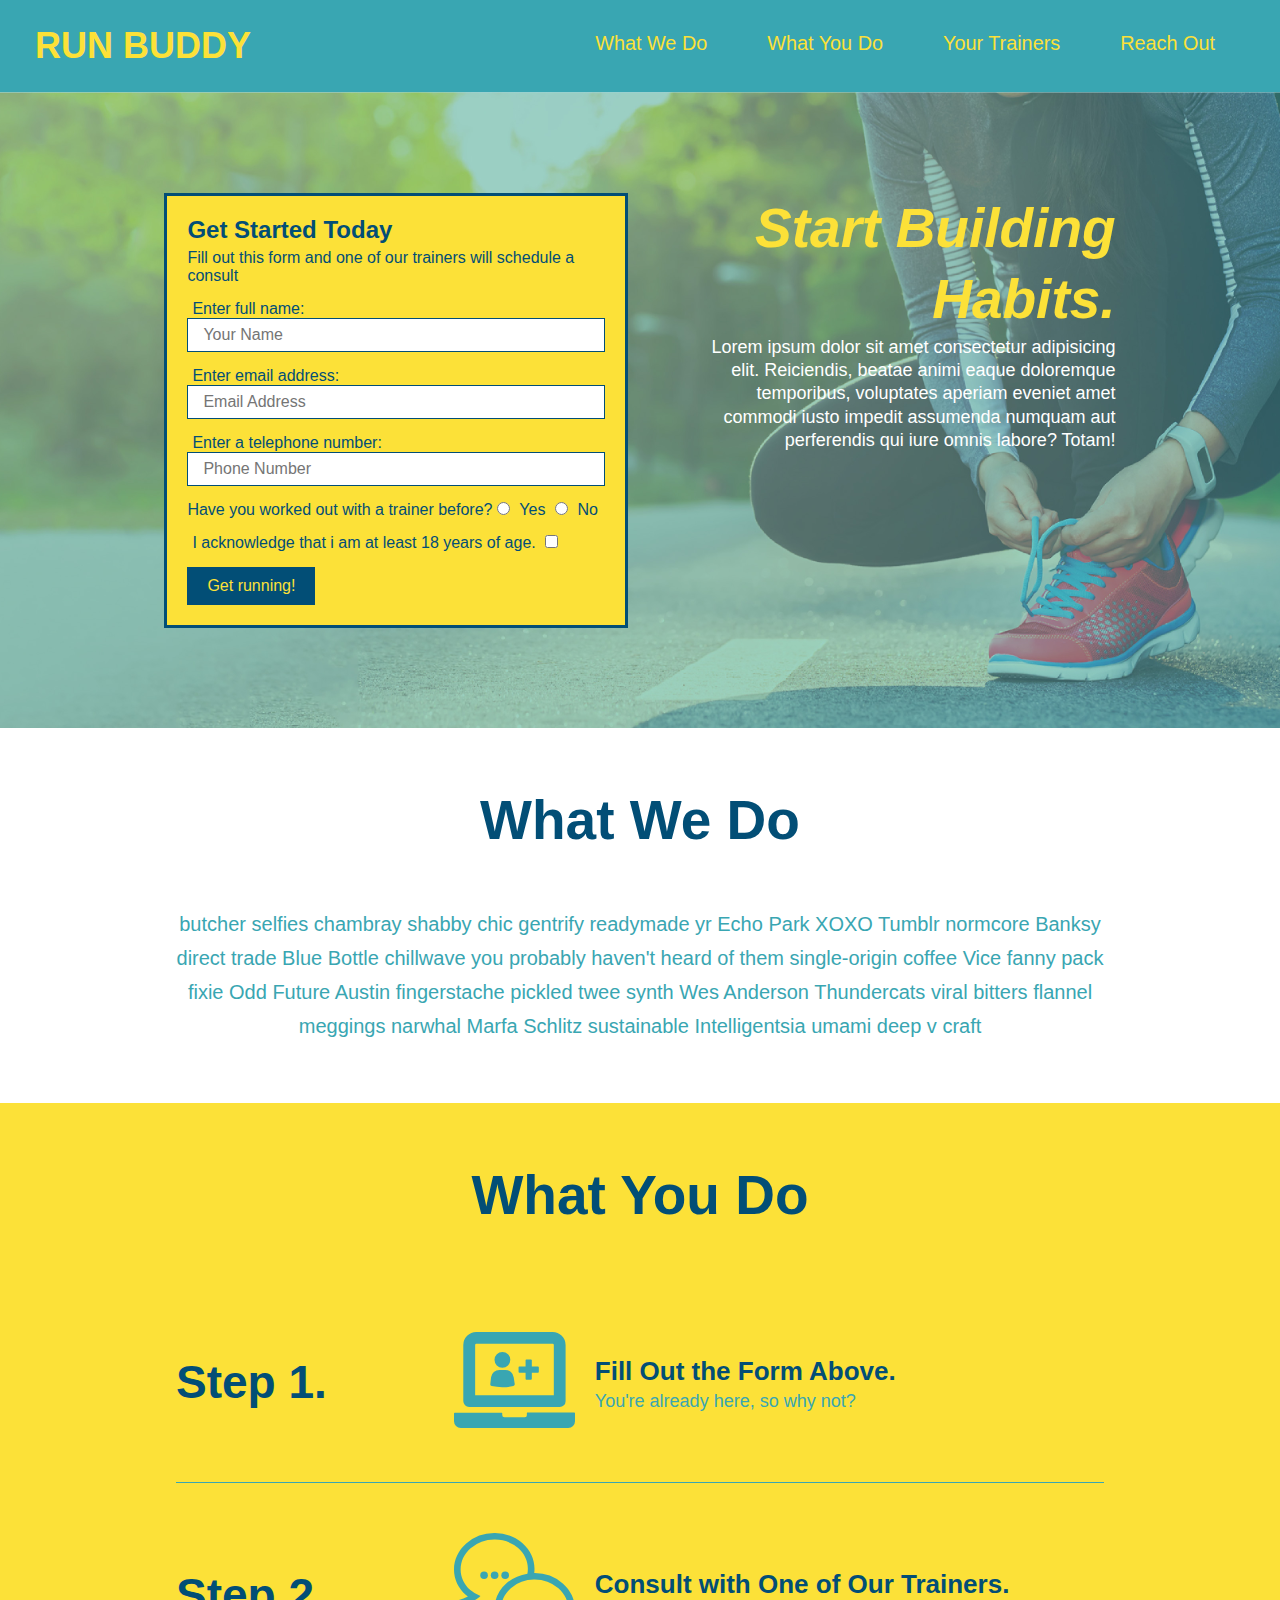
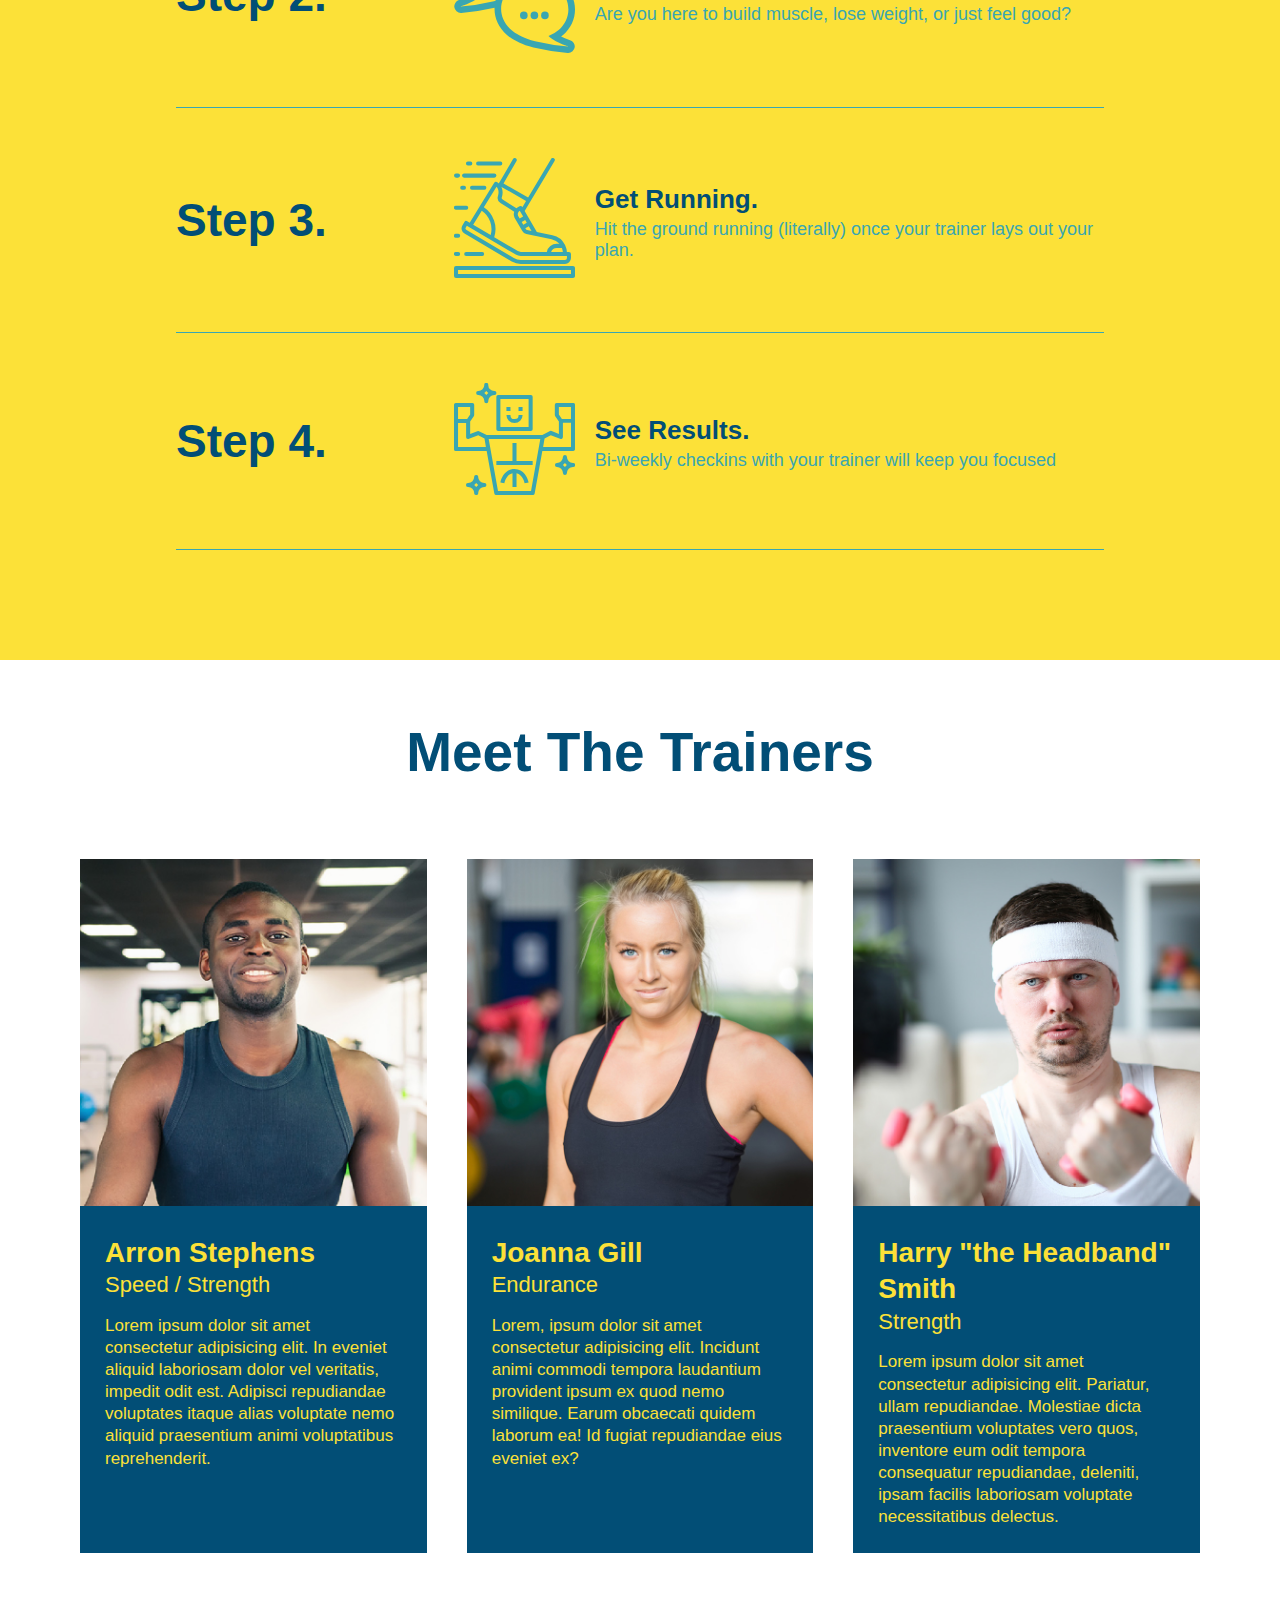
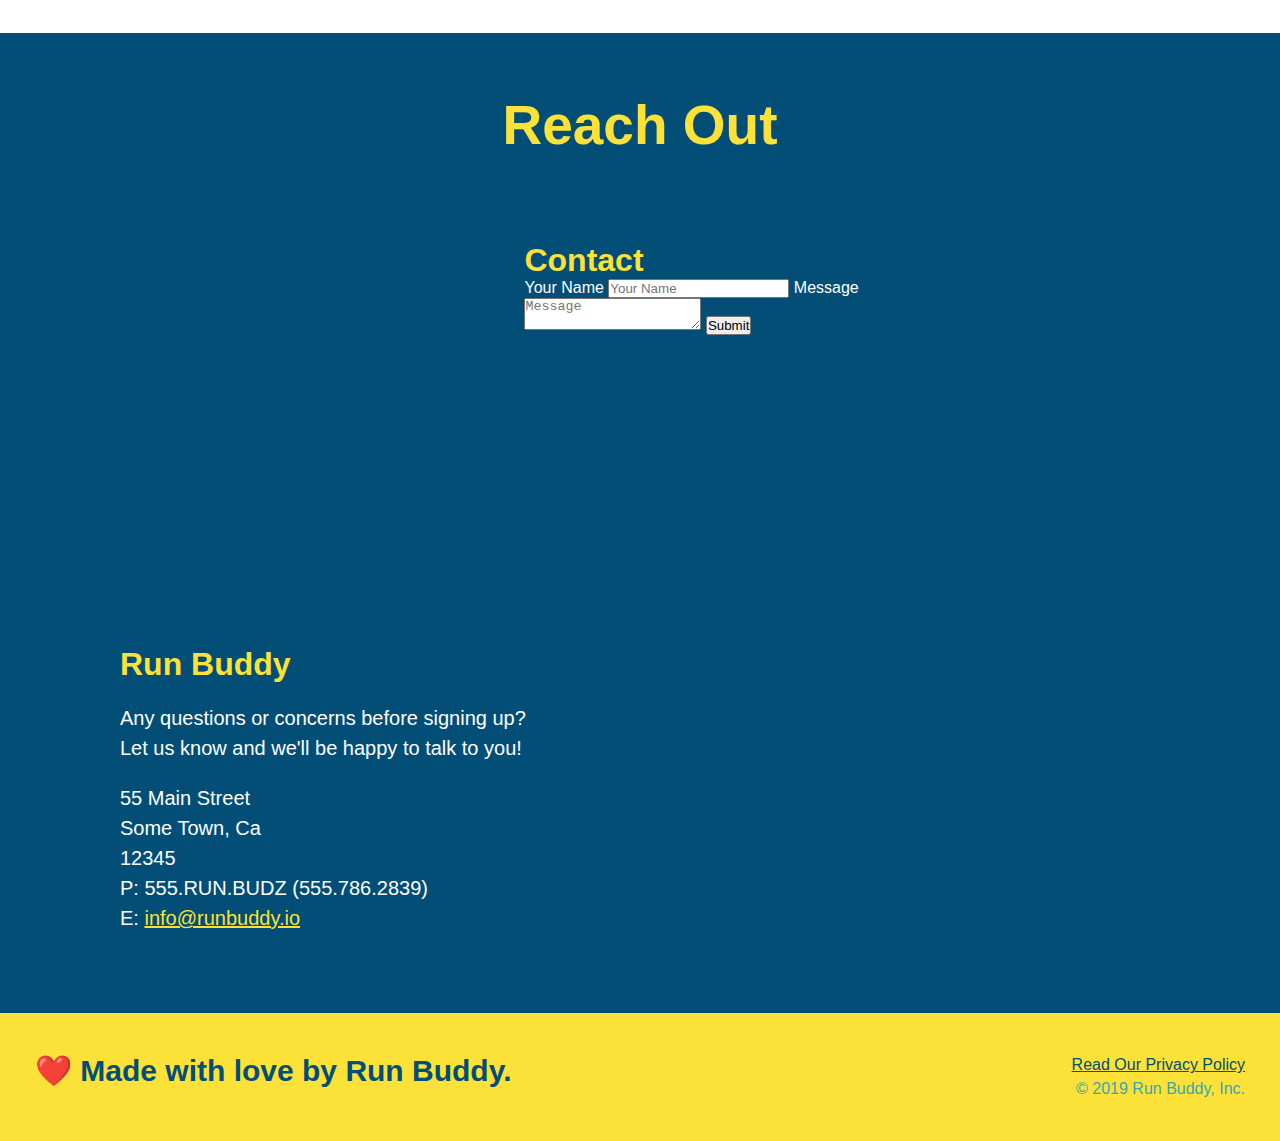
==== commit 90d26b97: "added flexbox to the trainers section" ====
--- a/index.html
+++ b/index.html
@@ -174,59 +174,62 @@
     </section>
 
     <!-- "meet the trainers" section -->
-    <section id="your-trainers" class="trainers">
+    <section id="your-trainers">
       <div class="flex-row">
         <h2 class="section-title primary-border">Meet The Trainers</h2>
       </div>
-      <article class="trainer">
-        <img src="assets/images/trainer-1.jpg" alt="Arron Stephens" />
-        <div class="trainer-bio text-left">
-          <h3>Arron Stephens</h3>
-          <h4>Speed / Strength</h4>
-          <p>
-            Lorem ipsum dolor sit amet consectetur adipisicing elit. In eveniet
-            aliquid laboriosam dolor vel veritatis, impedit odit est. Adipisci
-            repudiandae voluptates itaque alias voluptate nemo aliquid
-            praesentium animi voluptatibus reprehenderit.
-          </p>
-        </div>
-      </article>
-
-      <!-- second trainer bio -->
-      <article class="trainer">
-        <div class="trainer-bio text-right">
-          <h3>Joanna Gill</h3>
-          <h4>Endurance</h4>
-          <p>
-            Lorem, ipsum dolor sit amet consectetur adipisicing elit. Incidunt
-            animi commodi tempora laudantium provident ipsum ex quod nemo
-            similique. Earum obcaecati quidem laborum ea! Id fugiat repudiandae
-            eius eveniet ex?
-          </p>
-        </div>
-        <img
-          src="./assets/images/trainer-2.jpg"
-          alt="Joanna Gill cooling off after a workout"
-        />
-      </article>
-
-      <!-- third trainer bio -->
-      <article class="trainer">
-        <img
-          src="./assets/images/trainer-3.jpg"
-          alt="Harry Smith wearing a headband and lifting comically small pink weights"
-        />
-        <div class="trainer-bio text-left">
-          <h3>Harry "the Headband" Smith</h3>
-          <h4>Strength</h4>
-          <p>
-            Lorem ipsum dolor sit amet consectetur adipisicing elit. Pariatur,
-            ullam repudiandae. Molestiae dicta praesentium voluptates vero quos,
-            inventore eum odit tempora consequatur repudiandae, deleniti, ipsam
-            facilis laboriosam voluptate necessitatibus delectus.
-          </p>
-        </div>
-      </article>
+      <div class="trainers">
+        <article class="trainer">
+          <img src="assets/images/trainer-1.jpg" alt="Arron Stephens" />
+          <div class="trainer-bio">
+            <h3 class="trainer-name">Arron Stephens</h3>
+            <h4 class="trainer-role">Speed / Strength</h4>
+            <p>
+              Lorem ipsum dolor sit amet consectetur adipisicing elit. In
+              eveniet aliquid laboriosam dolor vel veritatis, impedit odit est.
+              Adipisci repudiandae voluptates itaque alias voluptate nemo
+              aliquid praesentium animi voluptatibus reprehenderit.
+            </p>
+          </div>
+        </article>
+
+        <!-- second trainer bio -->
+        <article class="trainer">
+          <img
+            src="./assets/images/trainer-2.jpg"
+            alt="Joanna Gill cooling off after a workout"
+          />
+          <div class="trainer-bio">
+            <h3 class="trainer-name">Joanna Gill</h3>
+            <h4 class="trainer-role">Endurance</h4>
+            <p>
+              Lorem, ipsum dolor sit amet consectetur adipisicing elit. Incidunt
+              animi commodi tempora laudantium provident ipsum ex quod nemo
+              similique. Earum obcaecati quidem laborum ea! Id fugiat
+              repudiandae eius eveniet ex?
+            </p>
+          </div>
+        </article>
+
+        <!-- third trainer bio -->
+        <article class="trainer">
+          <img
+            src="./assets/images/trainer-3.jpg"
+            alt="Harry Smith wearing a headband and lifting comically small pink weights"
+          />
+          <div class="trainer-bio">
+            <h3 class="trainer-name">Harry "the Headband" Smith</h3>
+            <h4 class="trainer-role">Strength</h4>
+            <p>
+              Lorem ipsum dolor sit amet consectetur adipisicing elit. Pariatur,
+              ullam repudiandae. Molestiae dicta praesentium voluptates vero
+              quos, inventore eum odit tempora consequatur repudiandae,
+              deleniti, ipsam facilis laboriosam voluptate necessitatibus
+              delectus.
+            </p>
+          </div>
+        </article>
+      </div>
     </section>
 
     <!-- "reach out" section -->
--- a/assets/css/style.css
+++ b/assets/css/style.css
@@ -230,25 +230,27 @@
 
 /* style for meet the trainers */
 .trainers {
+  width: 100%;
+  margin: 0 auto;
+  display: flex;
+  flex-wrap: wrap;
+  justify-content: space-around;
 }
 
 .trainer {
-  width: 900px;
-  margin: o auto 30px auto;
+  margin: 20px;
   background: #024e76;
   color: #fce138;
-  overflow: auto;
+  flex: 1;
 }
 
 .trainer img {
-  width: 35%;
-  float: left;
+  width: 100%;
 }
 
 .trainer-bio {
-  padding: 35px;
-  float: left;
-  width: 65%;
+  padding: 25px;
+  line-height: 1.3;
 }
 
 .text-left {
@@ -260,19 +262,17 @@
 }
 
 .trainer-bio h3 {
-  font-size: 32px;
-  margin-bottom: 8px;
+  font-size: 28px;
 }
 
 .trainer-bio h4 {
   font-weight: lighter;
-  font-size: 26px;
-  margin-bottom: 25px;
+  font-size: 22px;
+  margin-bottom: 15px;
 }
 
 .trainer-bio p {
   font-size: 17px;
-  line-height: 1.3;
 }
 /* end style for meet the trainers */
 
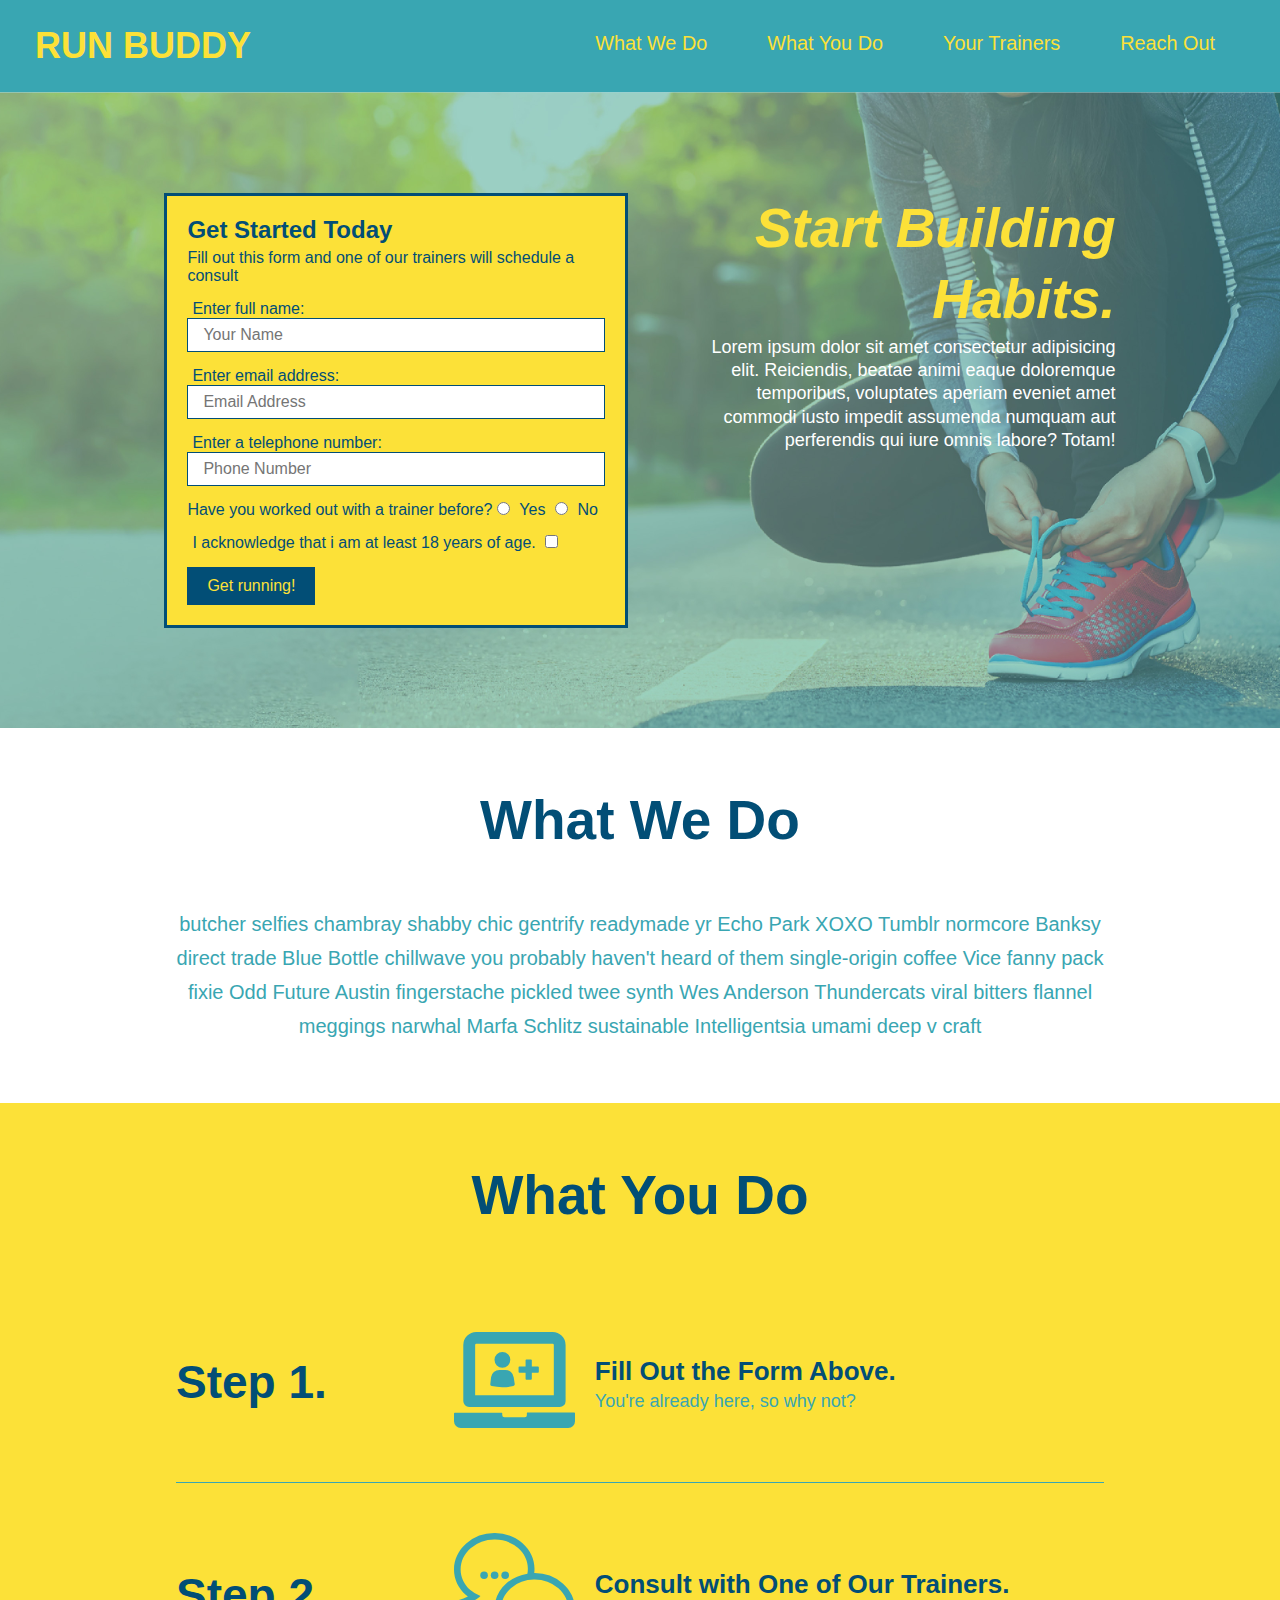
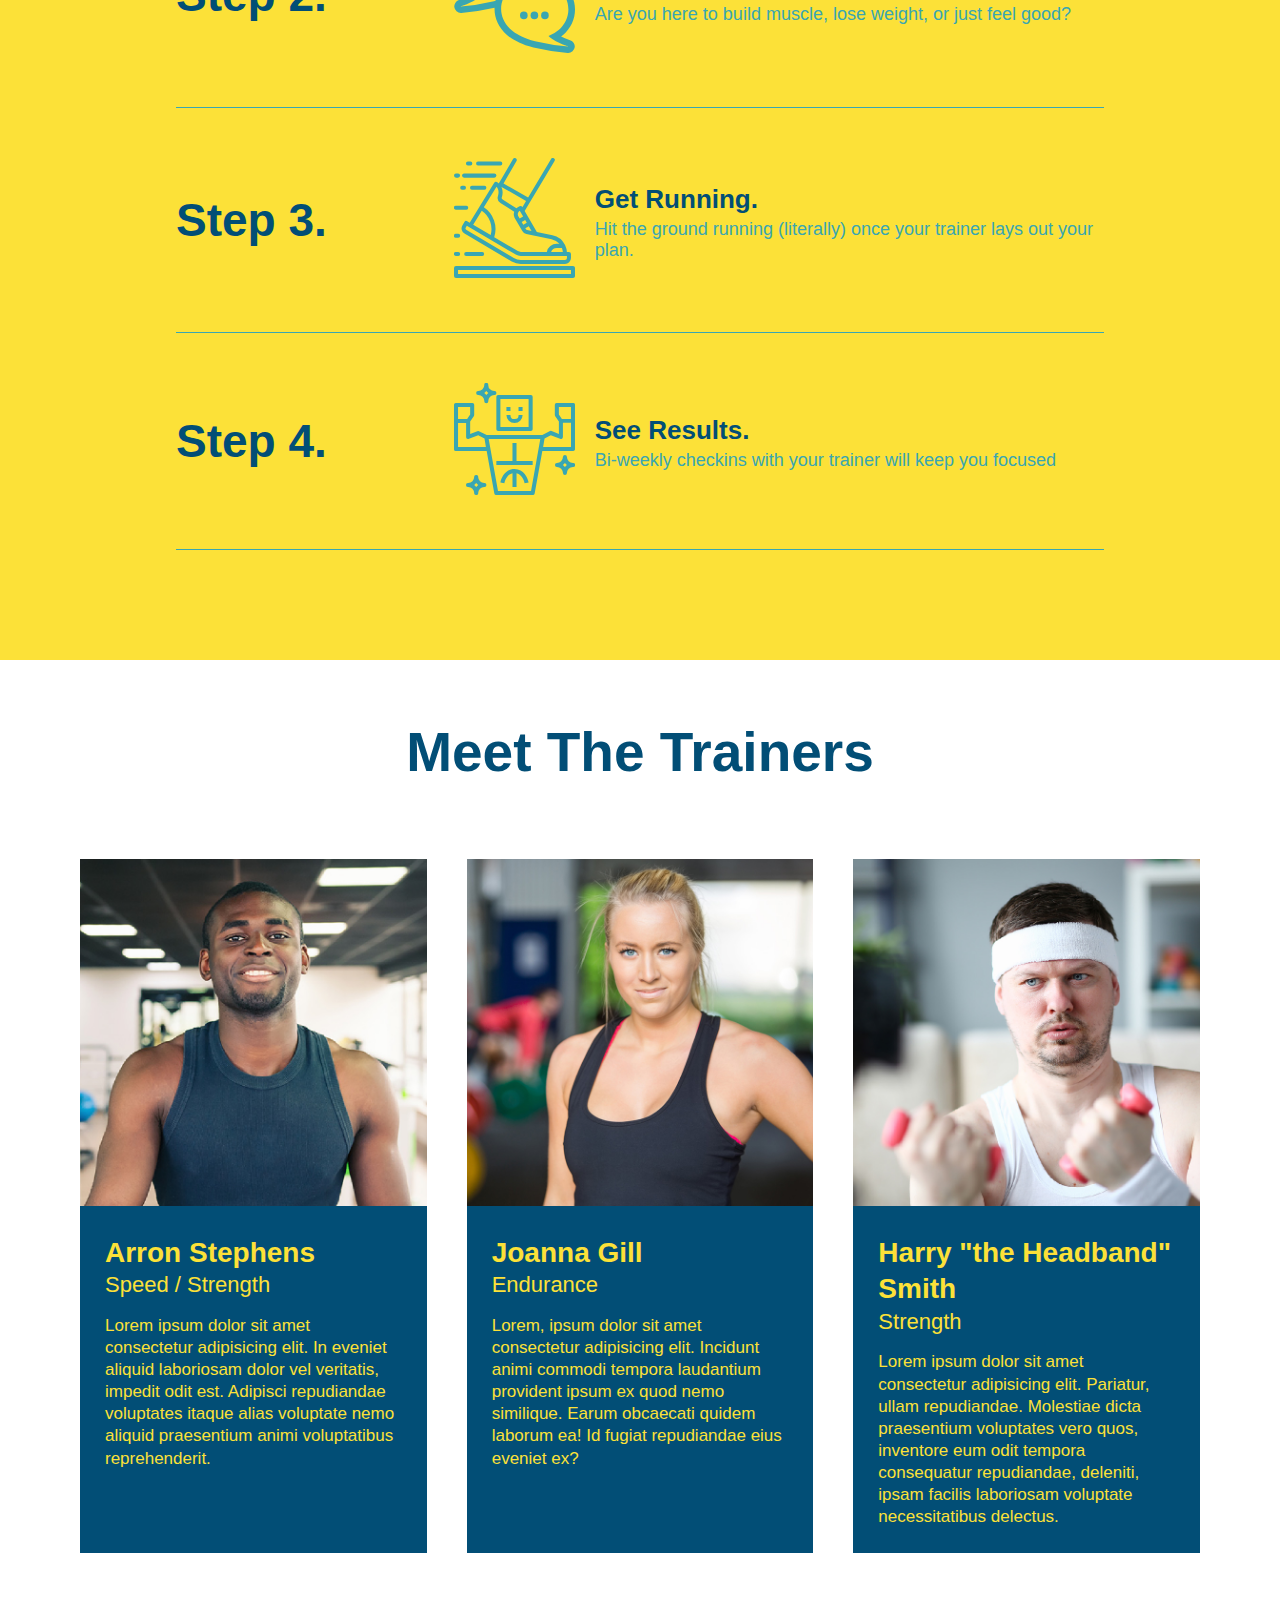
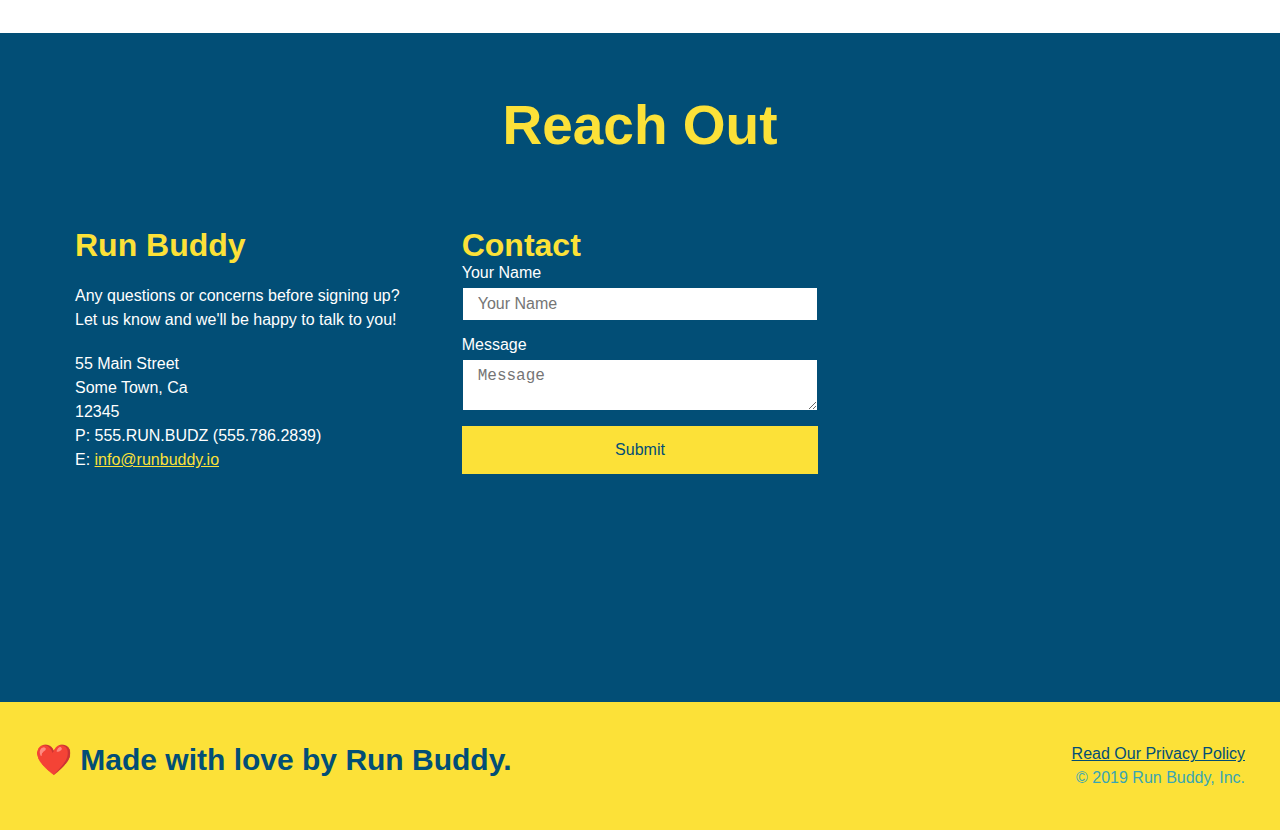
==== commit 1d0dc235: "added flexbox to reachout section" ====
--- a/index.html
+++ b/index.html
@@ -238,29 +238,6 @@
         <h2 class="section-title secondary-border">Reach Out</h2>
       </div>
       <div class="contact-info">
-        <iframe
-          src="https://www.google.com/maps/embed?pb=!1m18!1m12!1m3!1d3147.1079747227936!2d-120.42364418397035!3d37.92790791110593!2m3!1f0!2f0!3f0!3m2!1i1024!2i768!4f13.1!3m3!1m2!1s0x8090c49129b6ac57%3A0xb56c7eb95a2cd8bd!2sMain%20St%2C%20California%2095327!5e0!3m2!1sen!2sus!4v1616426329495!5m2!1sen!2sus"
-          style="border: 0"
-          allowfullscreen=""
-          loading="lazy"
-        >
-        </iframe>
-        <!-- Box for contact form -->
-        <div class="contact-form">
-          <h3>Contact</h3>
-          <form>
-            <!-- section for name box -->
-            <label for="contact-name">Your Name</label>
-            <input type="text" id="contact-name" placeholder="Your Name" />
-            <!-- section for adding comments or a message-->
-            <label for="contact-message">Message</label>
-            <textarea id="contact-message" placeholder="Message"></textarea>
-            <!-- creates the submit button -->
-            <button type="submit">Submit</button>
-          </form>
-        </div>
-        <!-- end box for contact form-->
-
         <div>
           <h3>Run Buddy</h3>
           <p>
@@ -276,6 +253,28 @@
             E: <a href="mailto:info@runbuddy.io">info@runbuddy.io</a>
           </address>
         </div>
+        <!-- Box for contact form -->
+        <div class="contact-form">
+          <h3>Contact</h3>
+          <form>
+            <!-- section for name box -->
+            <label for="contact-name">Your Name</label>
+            <input type="text" id="contact-name" placeholder="Your Name" />
+            <!-- section for adding comments or a message-->
+            <label for="contact-message">Message</label>
+            <textarea id="contact-message" placeholder="Message"></textarea>
+            <!-- creates the submit button -->
+            <button type="submit">Submit</button>
+          </form>
+        </div>
+        <!-- end box for contact form-->
+        <iframe
+          src="https://www.google.com/maps/embed?pb=!1m18!1m12!1m3!1d3147.1079747227936!2d-120.42364418397035!3d37.92790791110593!2m3!1f0!2f0!3f0!3m2!1i1024!2i768!4f13.1!3m3!1m2!1s0x8090c49129b6ac57%3A0xb56c7eb95a2cd8bd!2sMain%20St%2C%20California%2095327!5e0!3m2!1sen!2sus!4v1616426329495!5m2!1sen!2sus"
+          style="border: 0"
+          allowfullscreen=""
+          loading="lazy"
+        >
+        </iframe>
       </div>
     </section>
 
--- a/assets/css/style.css
+++ b/assets/css/style.css
@@ -285,16 +285,21 @@
   color: #fce138;
 }
 
+.contact-info {
+  display: flex;
+  justify-content: space-between;
+  flex-wrap: wrap;
+}
+
+.contact-info > * {
+  flex: 1;
+  margin: 15px;
+}
+
 .contact-info iframe {
-  width: 400px;
   height: 400px;
 }
 .contact-info div {
-  width: 410px;
-  display: inline-block;
-  vertical-align: top;
-  text-align: left;
-  margin: 30px 0 0 60px;
   color: white;
 }
 
@@ -307,13 +312,35 @@
 .contact-info address {
   margin: 20px 0;
   line-height: 1.5;
-  font-size: 20px;
+  font-size: 16px;
   font-style: normal;
 }
 
 .contact-info a {
   color: #fce138;
 }
+
+.contact-form input,
+.contact-form textarea {
+  border: 1px solid #024e76;
+  display: block;
+  padding: 7px 15px;
+  font-size: 16px;
+  color: #024e76;
+  width: 100%;
+  margin-bottom: 15px;
+  margin-top: 5px;
+}
+
+.contact-form button {
+  width: 100%;
+  border: none;
+  background: #fce138;
+  color: #024e76;
+  text-align: center;
+  padding: 15px 0;
+  font-size: 16px;
+}
 /* end style for reach out */
 
 .flex-row {
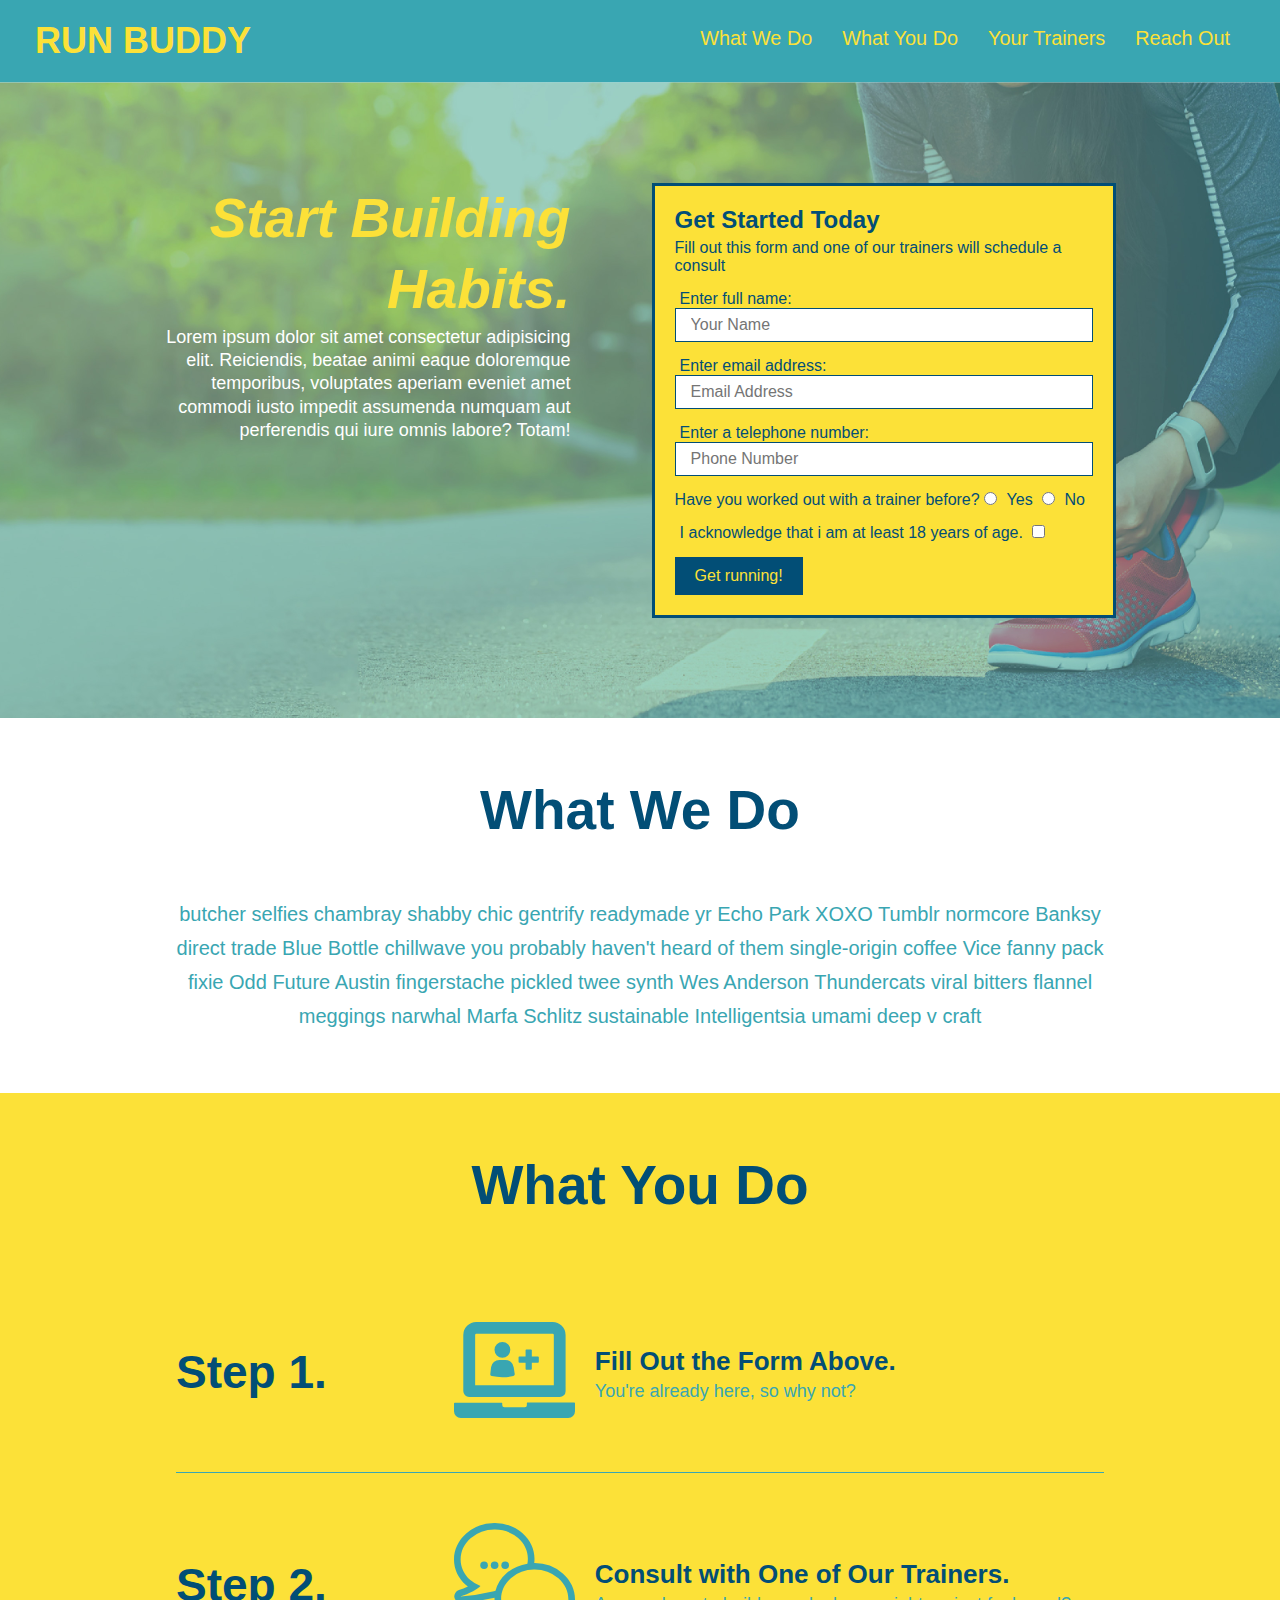
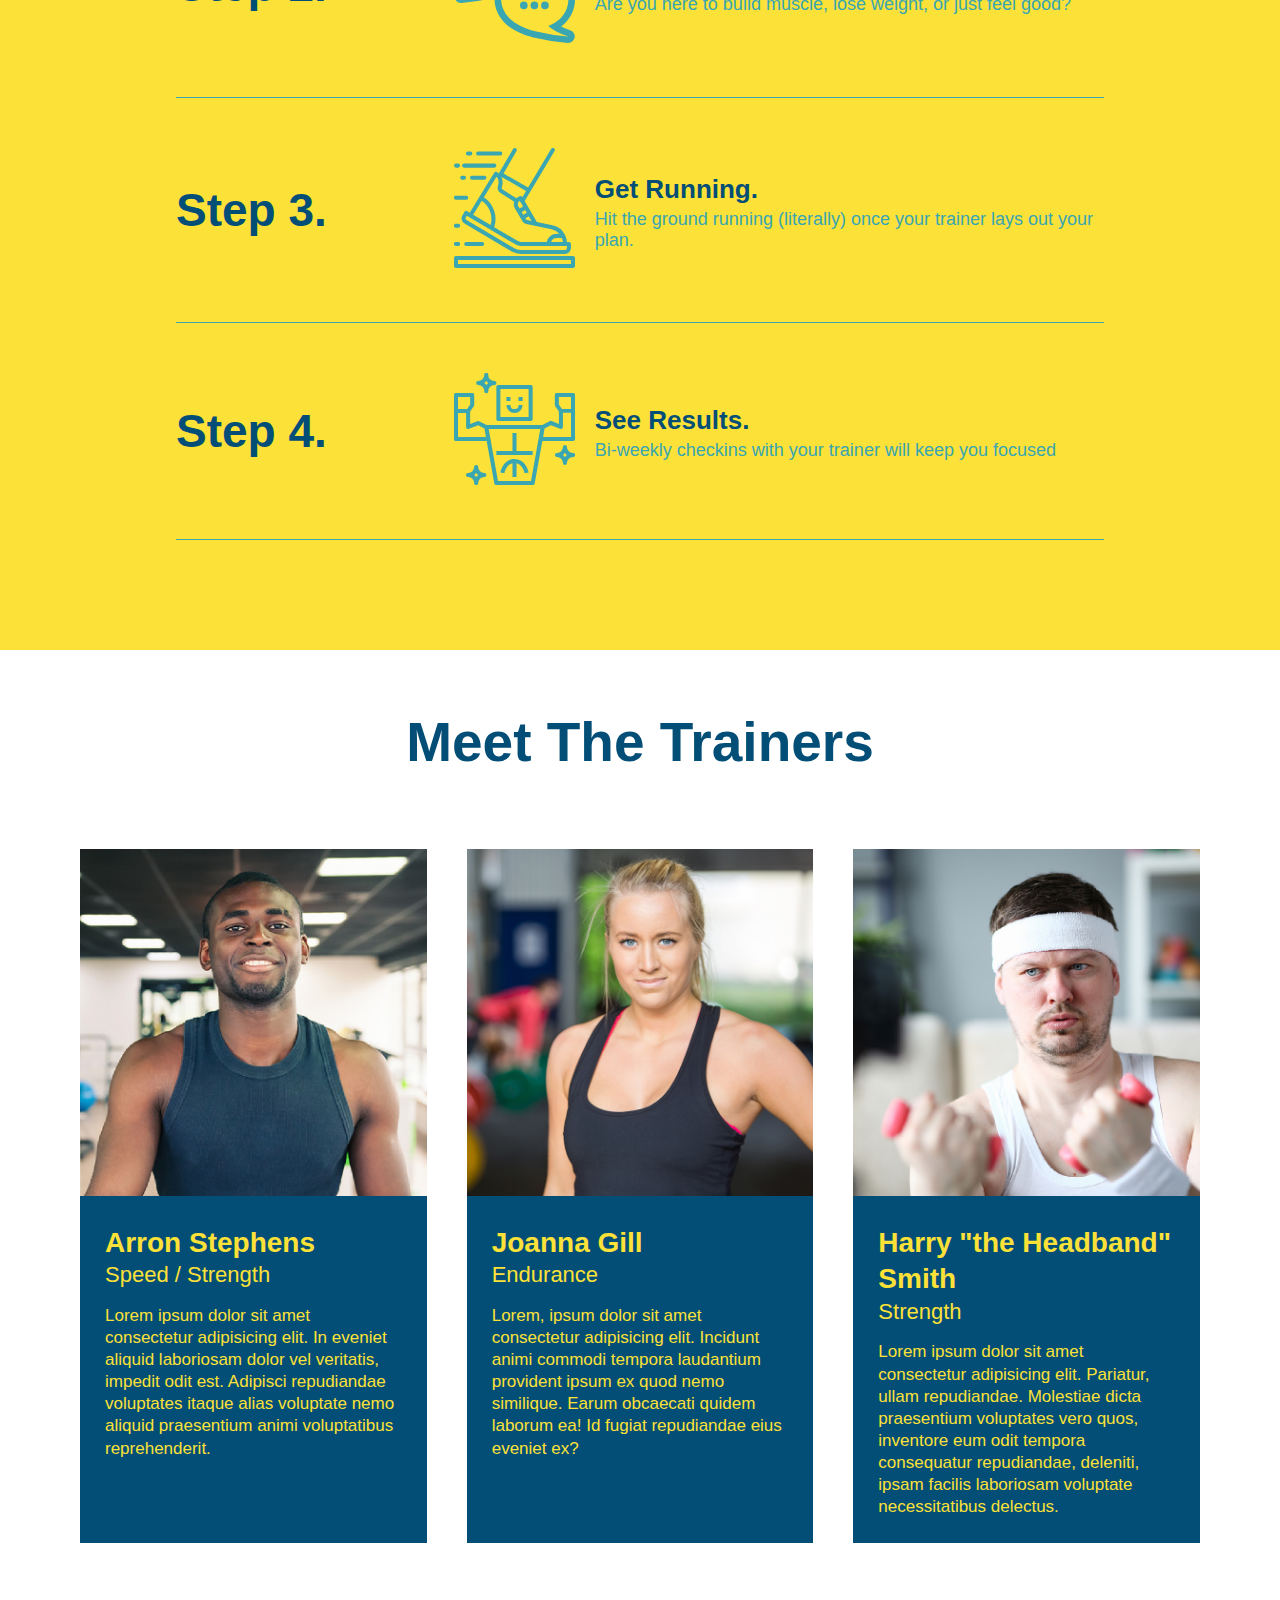
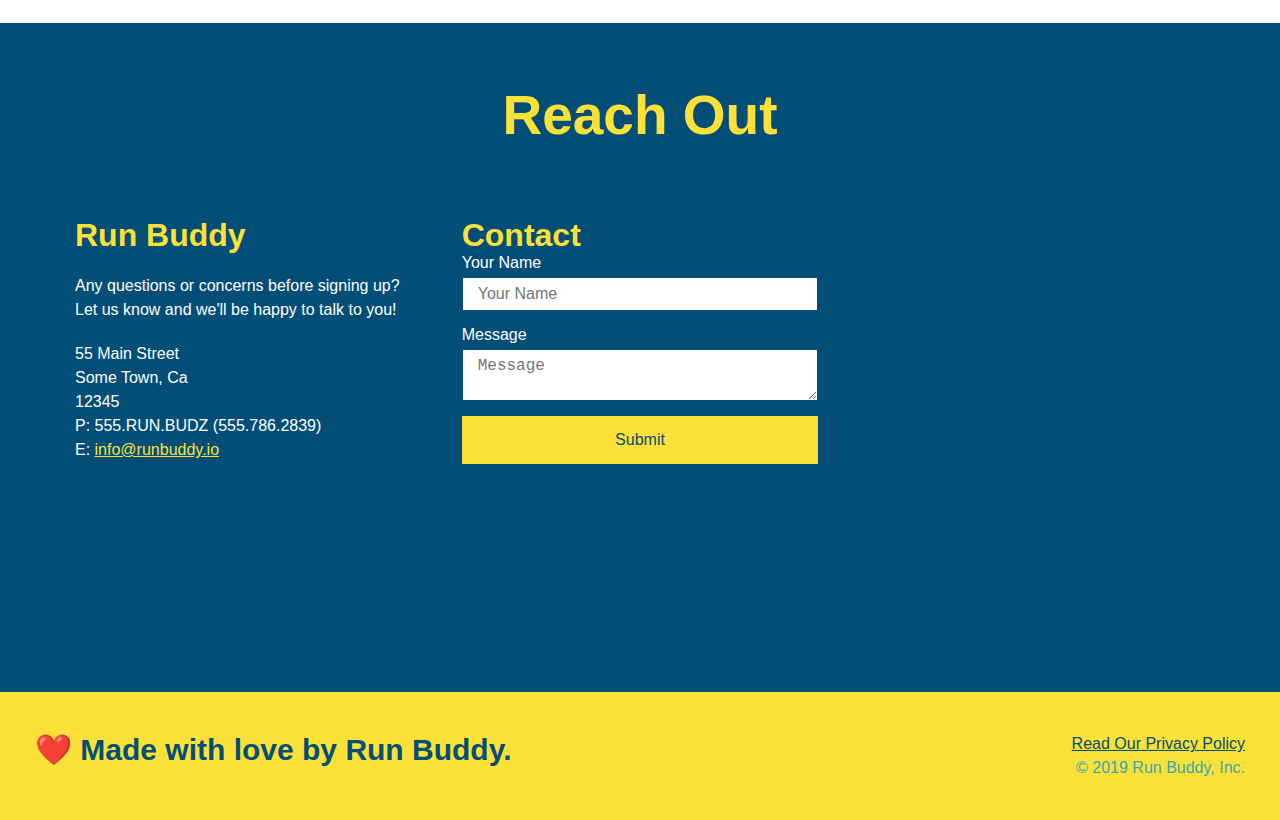
==== commit 99827b16: "updated hero section" ====
--- a/index.html
+++ b/index.html
@@ -2,7 +2,9 @@
 <html lang="en">
   <head>
     <meta charset="UTF-8" />
+    <meta name="viewport" content="width=device-width, initial-scale=1.0" />
     <title>Run Buddy</title>
+
     <link rel="stylesheet" href="./assets/css/style.css" />
   </head>
 
@@ -35,6 +37,16 @@
 
     <!-- hero/jumbotron -->
     <section class="hero">
+      <!-- adds a heading and other writing to the left of the input box -->
+      <div class="hero-cta">
+        <h2>Start Building Habits.</h2>
+        <p>
+          Lorem ipsum dolor sit amet consectetur adipisicing elit. Reiciendis,
+          beatae animi eaque doloremque temporibus, voluptates aperiam eveniet
+          amet commodi iusto impedit assumenda numquam aut perferendis qui iure
+          omnis labore? Totam!
+        </p>
+      </div>
       <div class="hero-form">
         <h3>Get Started Today</h3>
         <p>
@@ -82,16 +94,6 @@
           <button type="submit">Get running!</button>
         </form>
       </div>
-      <!-- adds a heading and other writing to the left of the input box -->
-      <div class="hero-cta">
-        <h2>Start Building Habits.</h2>
-        <p>
-          Lorem ipsum dolor sit amet consectetur adipisicing elit. Reiciendis,
-          beatae animi eaque doloremque temporibus, voluptates aperiam eveniet
-          amet commodi iusto impedit assumenda numquam aut perferendis qui iure
-          omnis labore? Totam!
-        </p>
-      </div>
     </section>
     <!-- end hero -->
 
--- a/assets/css/style.css
+++ b/assets/css/style.css
@@ -12,7 +12,7 @@
 
 /* apply styles to <header> */
 header {
-  padding: 25px 35px;
+  padding: 20px 35px;
   background-color: #39a6b2;
   display: flex;
   justify-content: space-between;
@@ -46,7 +46,7 @@
 }
 
 header nav ul li a {
-  margin: 0 30px;
+  padding: 10px 15px;
   font-weight: lighter;
   font-size: 1.55vw;
 }
@@ -87,6 +87,7 @@
   display: flex;
   justify-content: center;
   flex-wrap: wrap;
+  align-items: flex-start;
 }
 
 .hero-form {
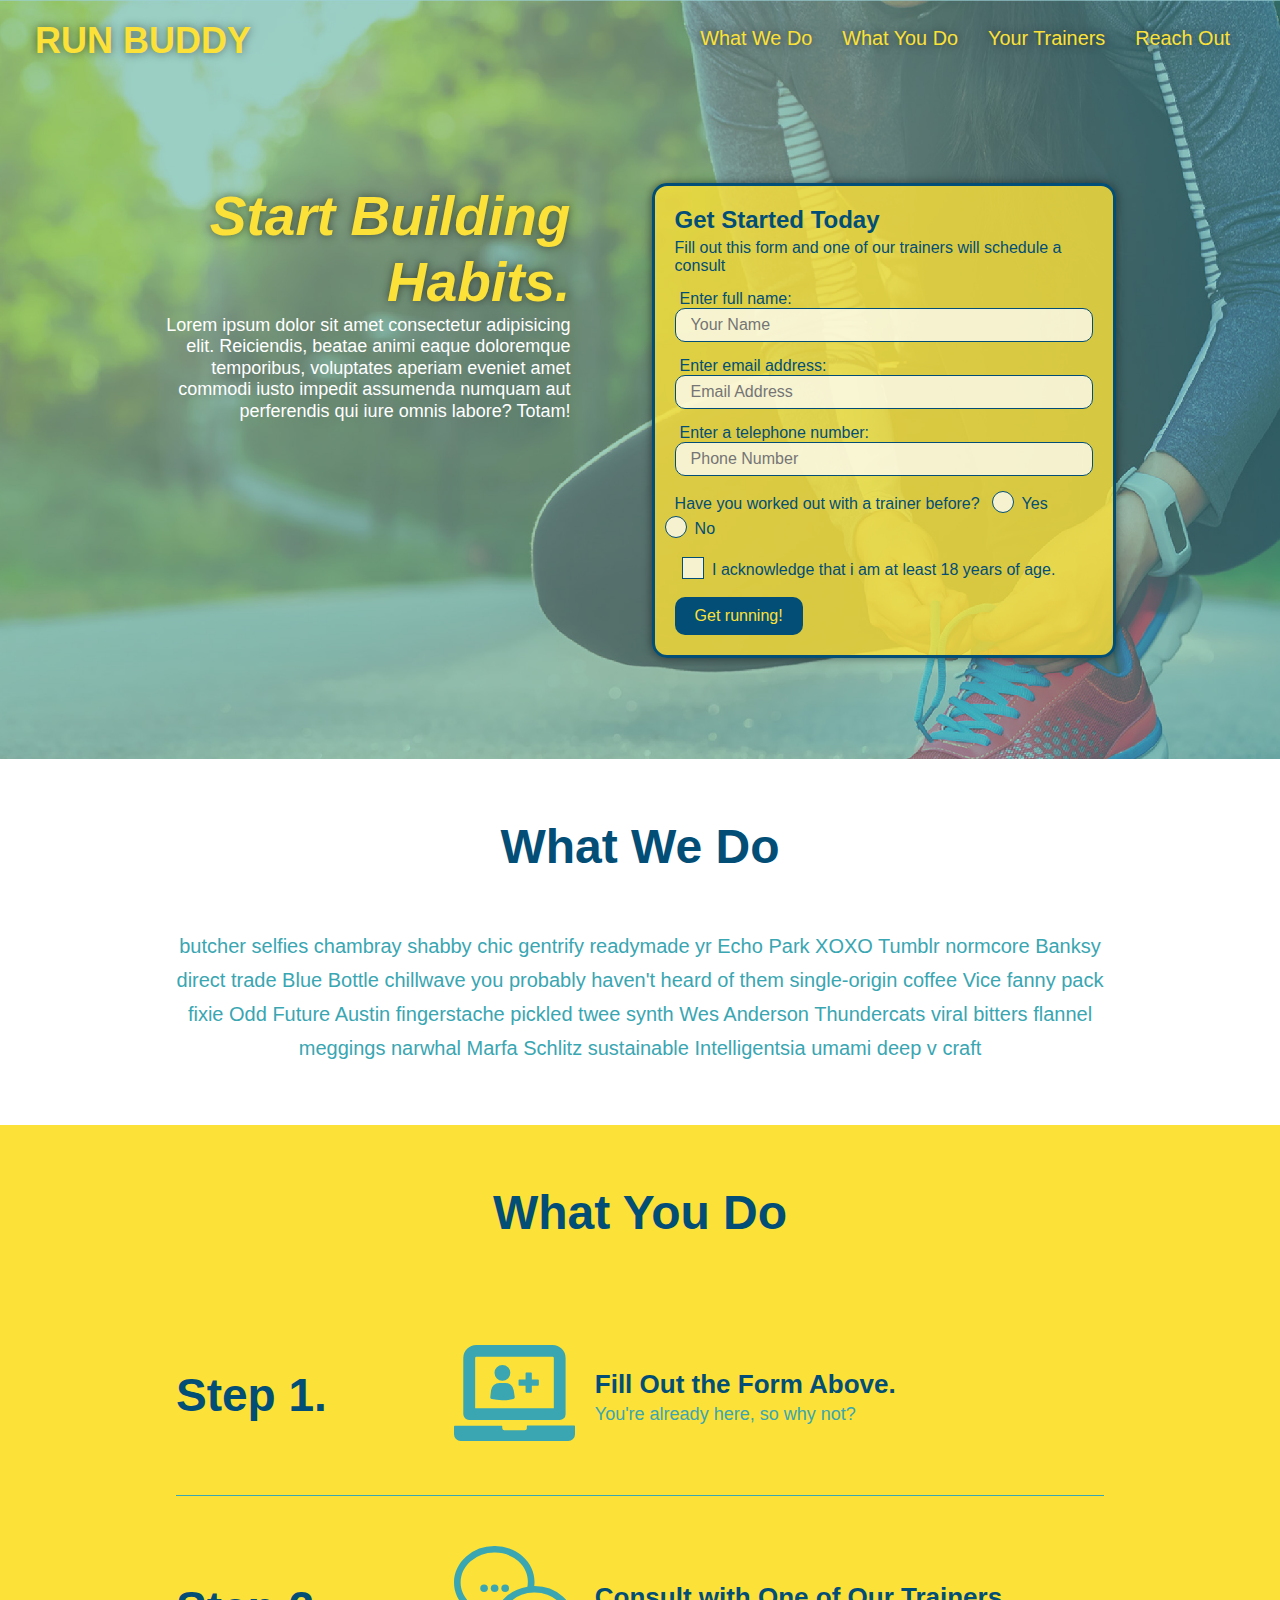
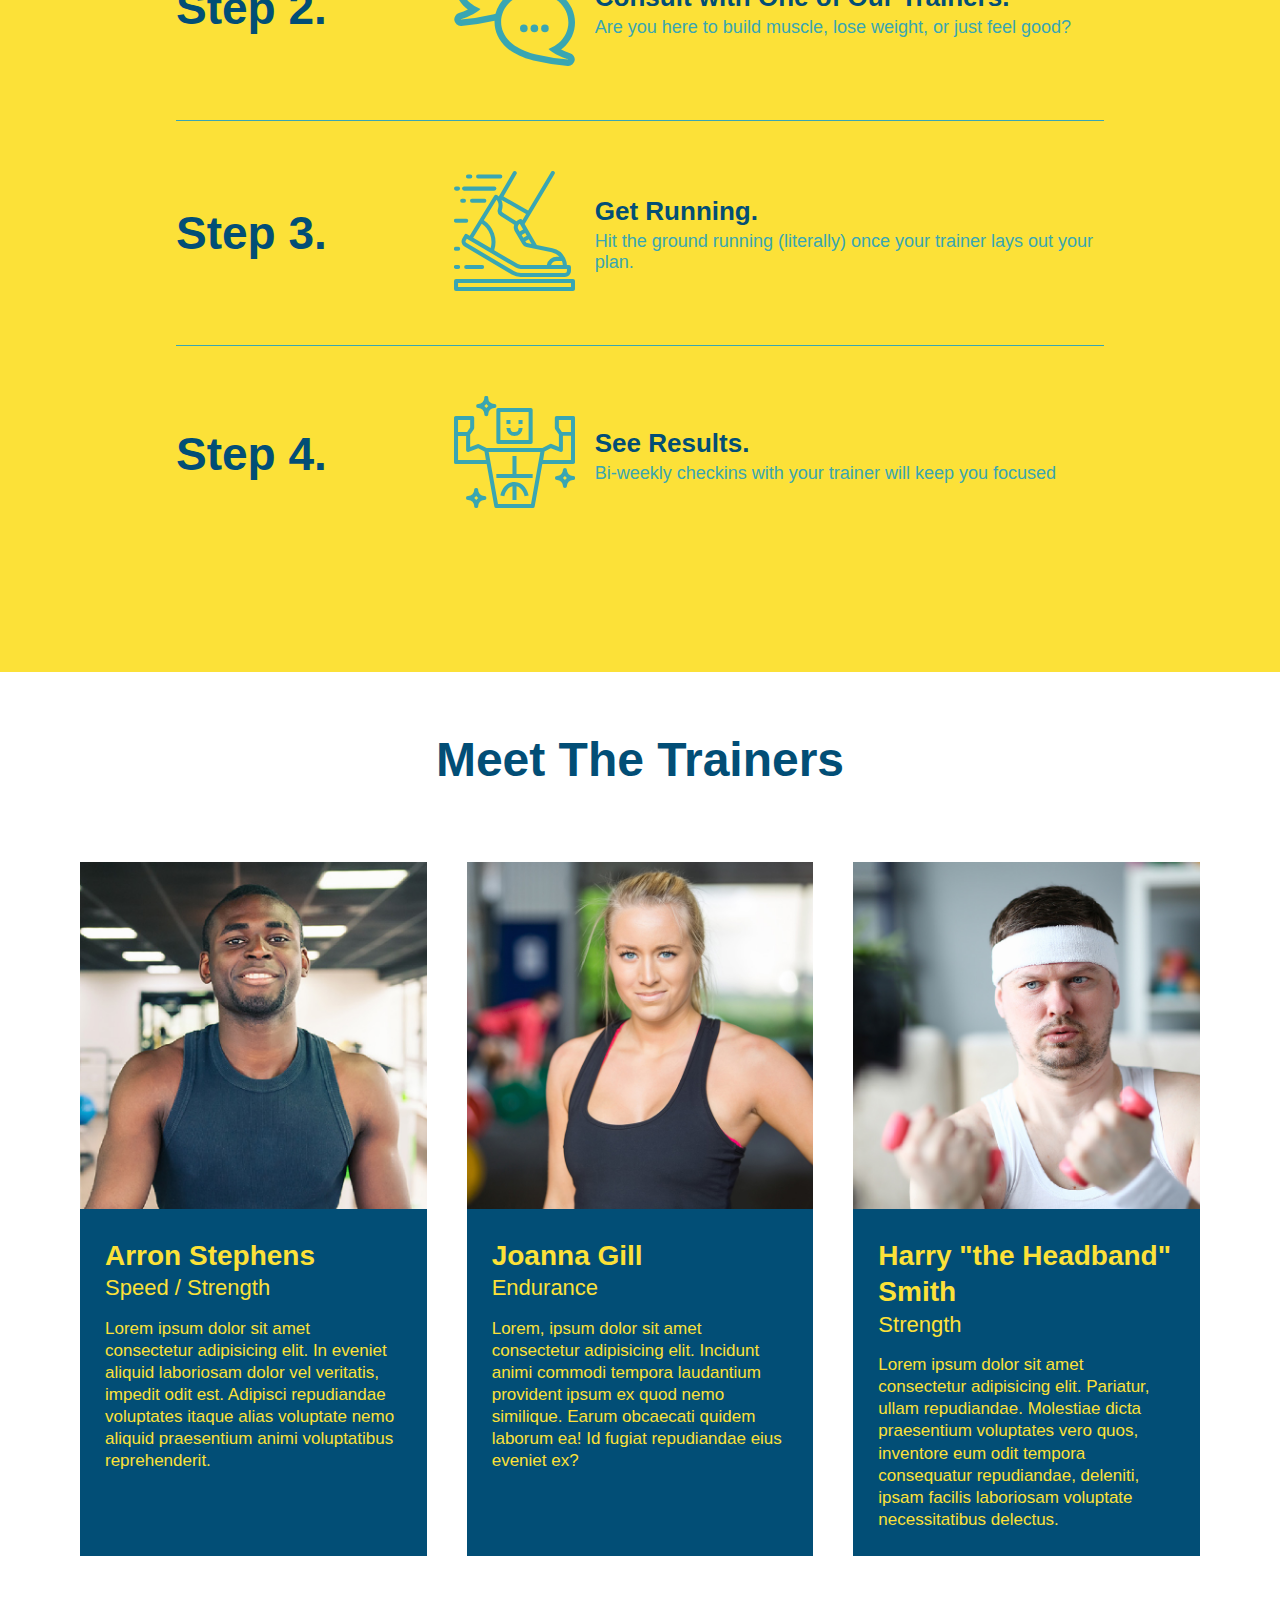
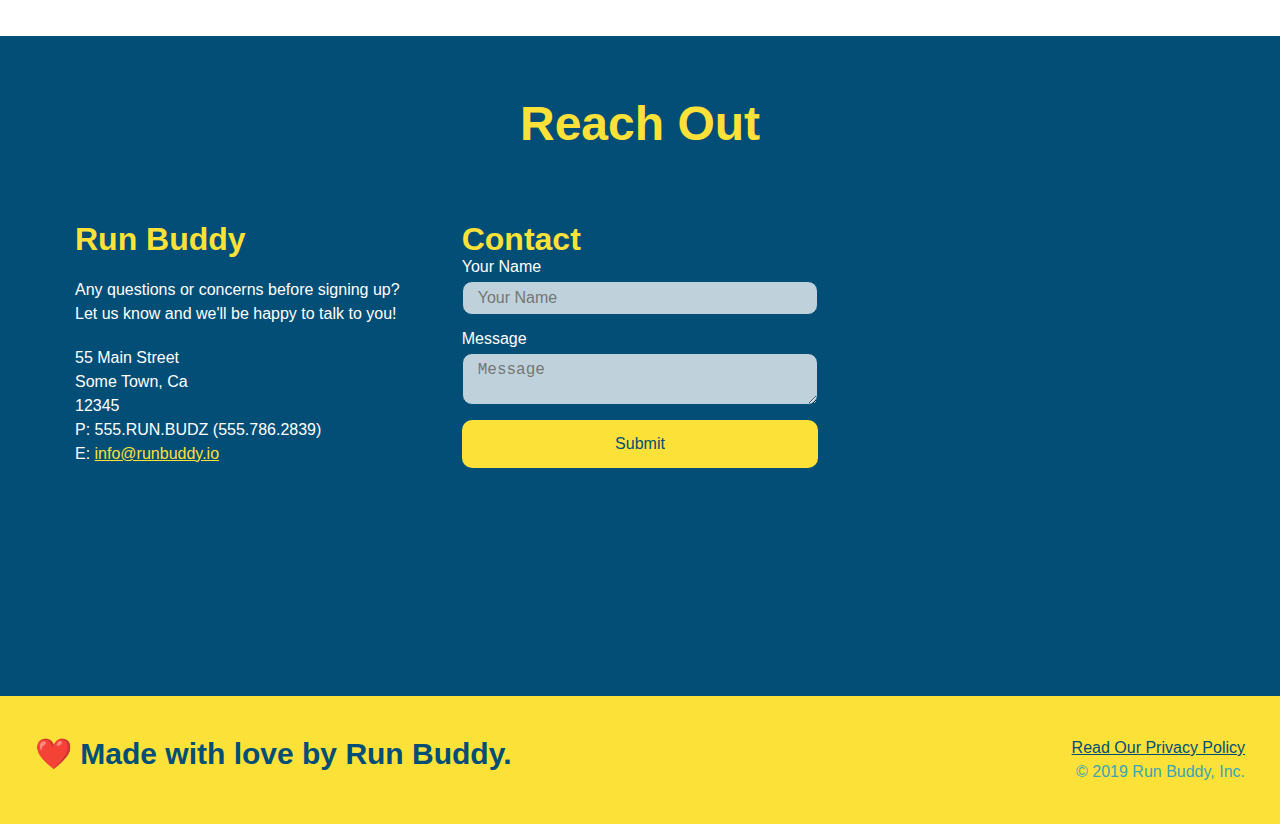
==== commit d6b1e8e2: "added custom buttons for checkbox and radio inputs" ====
--- a/index.html
+++ b/index.html
@@ -80,16 +80,22 @@
           />
           <p>
             Have you worked out with a trainer before?
-            <input type="radio" name="trainer-confirm" id="trainer-yes" />
-            <label for="trainer-yes">Yes</label>
-            <input type="radio" name="trainer-confirm" id="trainer-no" />
-            <label for="trainer-no">No</label>
+            <span class="radio-wrapper">
+              <input type="radio" name="trainer-confirm" id="trainer-yes" />
+              <label for="trainer-yes">Yes</label>
+            </span>
+            <span class="radio-wrapper">
+              <input type="radio" name="trainer-confirm" id="trainer-no" />
+              <label for="trainer-no">No</label>
+            </span>
           </p>
           <p>
-            <label for="checkbox">
-              I acknowledge that i am at least 18 years of age.
-            </label>
-            <input type="checkbox" name="age-confirm" id="checkbox" />
+            <span class="checkbox-wrapper">
+              <input type="checkbox" name="age-confirm" id="checkbox" />
+              <label for="checkbox">
+                I acknowledge that i am at least 18 years of age.
+              </label>
+            </span>
           </p>
           <button type="submit">Get running!</button>
         </form>
--- a/assets/css/style.css
+++ b/assets/css/style.css
@@ -17,6 +17,15 @@
   display: flex;
   justify-content: space-between;
   flex-wrap: wrap;
+  position: -webkit-sticky;
+  position: sticky;
+  top: 0;
+  background-image: url("../images/hero-bg.jpg");
+  background-size: cover;
+  background-position: center;
+  background-attachment: fixed;
+  background-position: 80%;
+  z-index: 9999; /* keeps the header element in front of all other elements */
 }
 
 header h1 {
@@ -24,6 +33,7 @@
   font-size: 36px;
   color: #fce138;
   margin: 0;
+  text-shadow: 0 0 10px rgba(0, 0, 0, 0.5);
   /* display: inline; */
 }
 
@@ -49,6 +59,14 @@
   padding: 10px 15px;
   font-weight: lighter;
   font-size: 1.55vw;
+  text-shadow: 0 0 10px rgba(0, 0, 0, 0.5);
+}
+/* when mouse is hovering over the button color changes */
+header nav ul li a:hover {
+  background: #fce138;
+  color: #024e76;
+  border-radius: 15px;
+  text-shadow: none;
 }
 
 footer {
@@ -88,15 +106,19 @@
   justify-content: center;
   flex-wrap: wrap;
   align-items: flex-start;
+  background-attachment: fixed;
+  background-position: 80%;
 }
 
 .hero-form {
-  background-color: #fce138;
+  background-color: rgba(252, 225, 56, 0.8);
   padding: 20px;
   color: #024e76;
   border: solid 3px #024e76;
   width: 40%;
   margin: 3.5%;
+  box-shadow: 0 0 10px rgba(0, 0, 0, 0.5);
+  border-radius: 15px;
 }
 
 .hero-form h3 {
@@ -116,6 +138,13 @@
   color: #024e76;
   width: 100%;
   margin-bottom: 15px;
+  border-radius: 10px;
+  background-color: rgba(255, 255, 255, 0.75);
+}
+/* changes color of the field clicked to have more of a focus on where you are typing */
+.form-input:focus {
+  background-color: rgba(255, 255, 255, 1);
+  outline: none;
 }
 
 .hero-form label {
@@ -128,6 +157,73 @@
   border: none;
   padding: 10px 20px;
   font-size: 16px;
+  border-radius: 10px;
+}
+
+.checkbox-wrapper input,
+.radio-wrapper input {
+  opacity: 0;
+}
+
+.checkbox-wrapper label,
+.radio-wrapper label {
+  position: relative;
+  left: 10px;
+  margin: 10px;
+  line-height: 1.6;
+}
+
+.checkbox-wrapper label::before,
+.radio-wrapper label::before {
+  content: "";
+  height: 20px;
+  width: 20px;
+  background: rgba(255, 255, 255, 0.75);
+  border: 1px solid #024e76;
+  position: absolute;
+  top: -4px;
+  left: -30px;
+}
+
+.radio-wrapper label::before {
+  border-radius: 50%;
+}
+
+.radio-wrapper label::after {
+  content: "";
+  width: 20px;
+  height: 20px;
+  border-radius: 50%;
+  background-image: radial-gradient(circle, #39a6b2, #024e76);
+  position: absolute;
+  left: -29px;
+  top: -3px;
+}
+
+.checkbox-wrapper label::after {
+  content: "";
+  height: 6px;
+  width: 14px;
+  border-left: 2px solid #024e76;
+  border-bottom: 2px solid #024e76;
+  position: absolute;
+  left: -26px;
+  top: 1px;
+  transform: rotate(-58deg);
+}
+
+.checkbox-wrapper input + label::after,
+.radio-wrapper input + label::after {
+  content: none;
+}
+
+.checkbox-wrapper input:checked + label::after,
+.radio-wrapper input:checked + label::after {
+  content: "";
+}
+/* when mouse is hovering over the button color changes */
+.hero-form button:hover {
+  background-color: #39a6b2;
 }
 
 .hero-cta {
@@ -136,13 +232,14 @@
   margin: 3.5%;
   color: #fff;
   font-size: 18px;
-  line-height: 1.3;
+  line-height: 1.2;
 }
 
 .hero-cta h2 {
   font-style: italic;
   font-size: 55px;
   color: #fce138;
+  text-shadow: 0 0 10px rgba(0, 0, 0, 0.5);
 }
 /* hero styles end */
 
@@ -159,7 +256,7 @@
 
 /* style for what we/you do and reachout */
 .section-title {
-  font-size: 55px;
+  font-size: 48px;
   color: #024e76;
   display: inline-block;
   padding-bottom: 20px;
@@ -185,11 +282,14 @@
   margin: 50px auto;
   padding-bottom: 50px;
   width: 80%;
-  border-bottom: 1px solid #39a6b2;
   display: flex;
   flex-wrap: wrap;
   align-items: center;
   justify-content: space-between;
+}
+
+.step:not(:last-child) {
+  border-bottom: 1px solid #39a6b2;
 }
 .step h3 {
   color: #024e76;
@@ -331,6 +431,14 @@
   width: 100%;
   margin-bottom: 15px;
   margin-top: 5px;
+  border-radius: 10px;
+  background-color: rgba(255, 255, 255, 0.75);
+}
+/* changes color of the field clicked to have more of a focus on where you are typing */
+.contact-form input:focus,
+.contact-form textarea:focus {
+  background-color: rgba(255, 255, 255, 1);
+  outline: none;
 }
 
 .contact-form button {
@@ -341,9 +449,123 @@
   text-align: center;
   padding: 15px 0;
   font-size: 16px;
+  border-radius: 10px;
+}
+/* when mouse is hovering over the button color changes */
+.contact-form button:hover {
+  color: #fce138;
+  background: #39a6b2;
 }
 /* end style for reach out */
 
 .flex-row {
   display: flex;
 }
+
+/* media query for smaller desktop screens */
+@media screen and (max-width: 980px) {
+  header {
+    padding-bottom: 0;
+    justify-content: center;
+    position: relative;
+  }
+
+  header h1 {
+    width: 100%;
+    text-align: center;
+  }
+
+  header nav ul {
+    margin-top: 20px;
+    width: 100%;
+    justify-content: center;
+  }
+
+  header nav ul li a {
+    font-size: 20px;
+  }
+
+  footer h2,
+  footer div {
+    text-align: center;
+    width: 100%;
+  }
+  .hero-cta,
+  .hero-form {
+    width: 100%;
+  }
+
+  .hero-cta {
+    text-align: center;
+  }
+
+  .section-title {
+    width: 80%;
+  }
+
+  .trainer {
+    flex: 0 70%;
+  }
+
+  .contact-info iframe {
+    flex: 1 100%;
+  }
+}
+
+@media screen and (max-width: 768px) {
+  section {
+    padding: 30px 15px;
+  }
+
+  .step h3 {
+    flex: 1 100%;
+    text-align: center;
+  }
+
+  .step-info {
+    flex: 2 100%;
+    text-align: center;
+    justify-self: center;
+  }
+
+  .step-img {
+    flex: 0 32%;
+    margin-right: 0;
+    margin-top: 15px;
+    margin-bottom: 15px;
+  }
+
+  .step-text {
+    flex: 100%;
+  }
+}
+
+@media screen and (max-width: 575px) {
+  .hero-form button {
+    width: 100%;
+  }
+
+  .section-title {
+    width: 95%;
+  }
+
+  .intro p {
+    width: 100%;
+  }
+
+  .trainer {
+    flex: 0 100%;
+  }
+
+  .contact-info {
+    text-align: center;
+  }
+
+  .contact-info > * {
+    flex: 0 100%;
+  }
+
+  .contact-form {
+    order: 3;
+  }
+}
